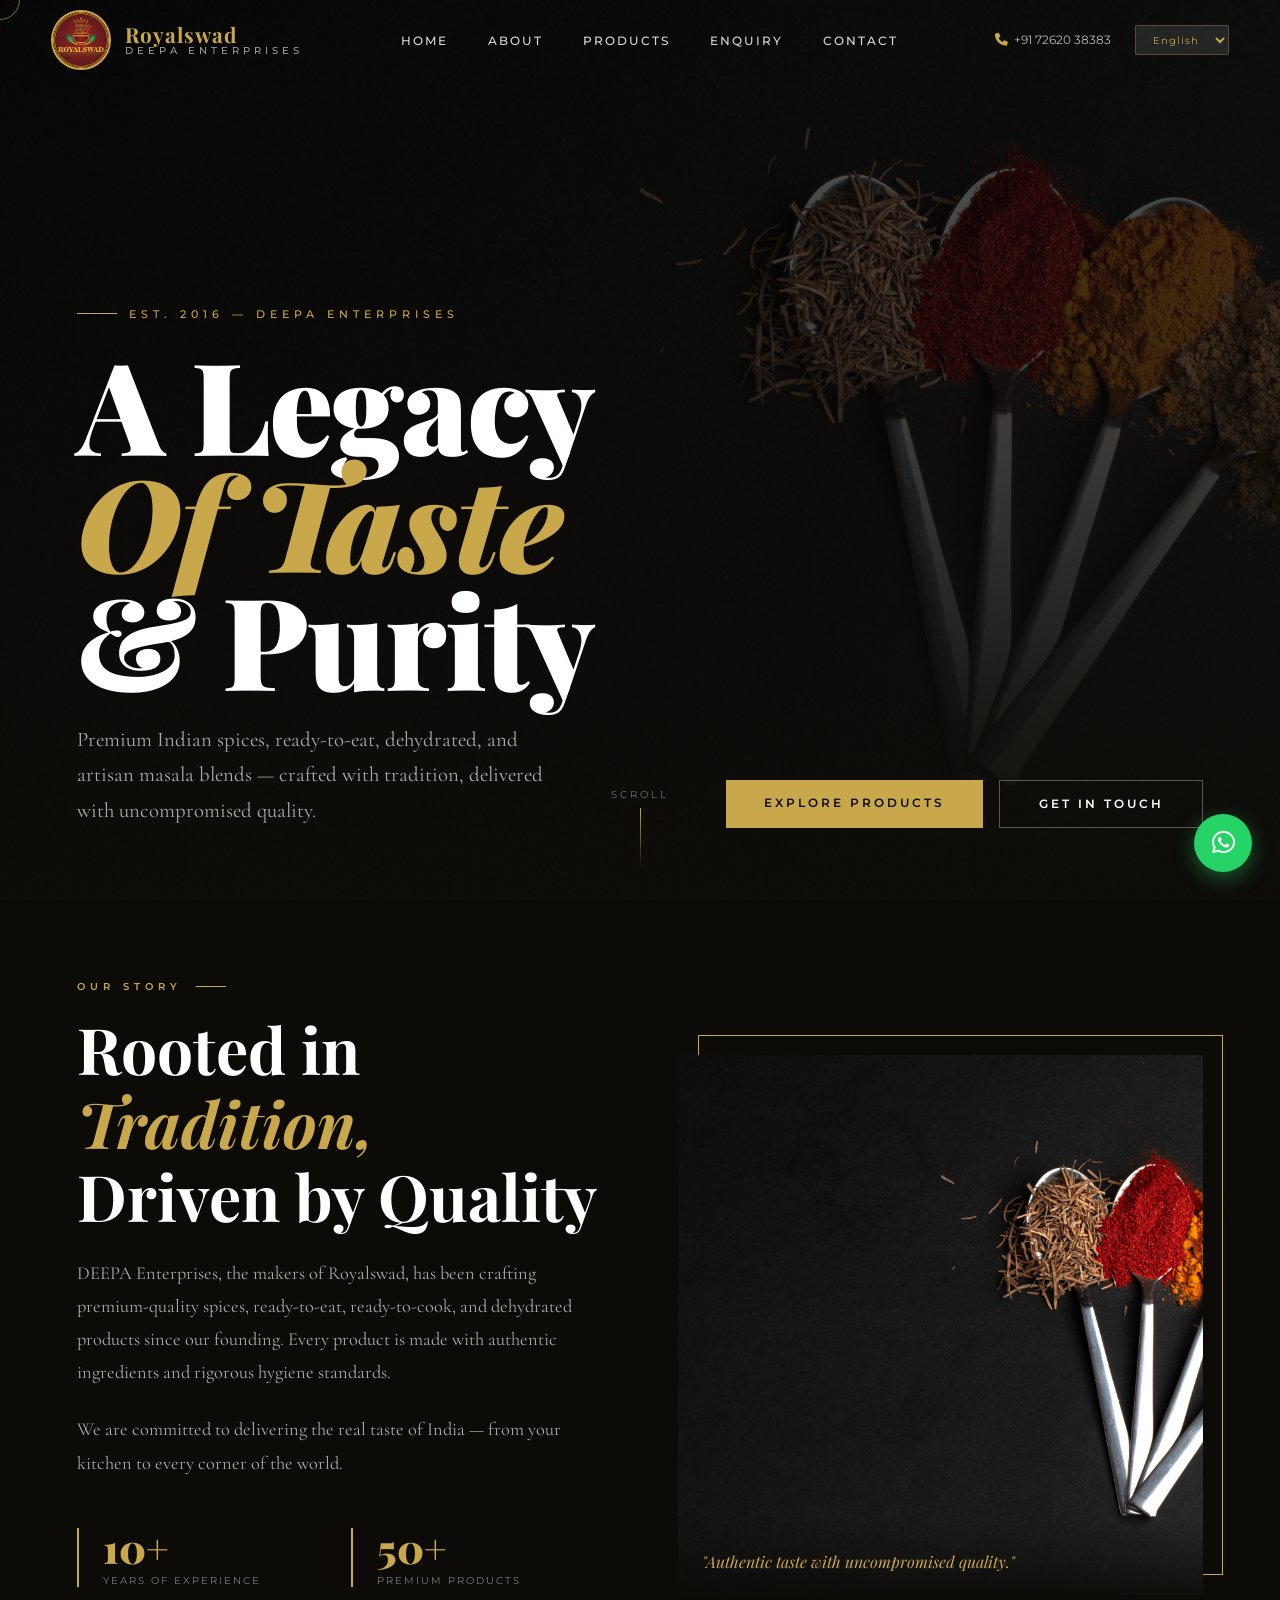
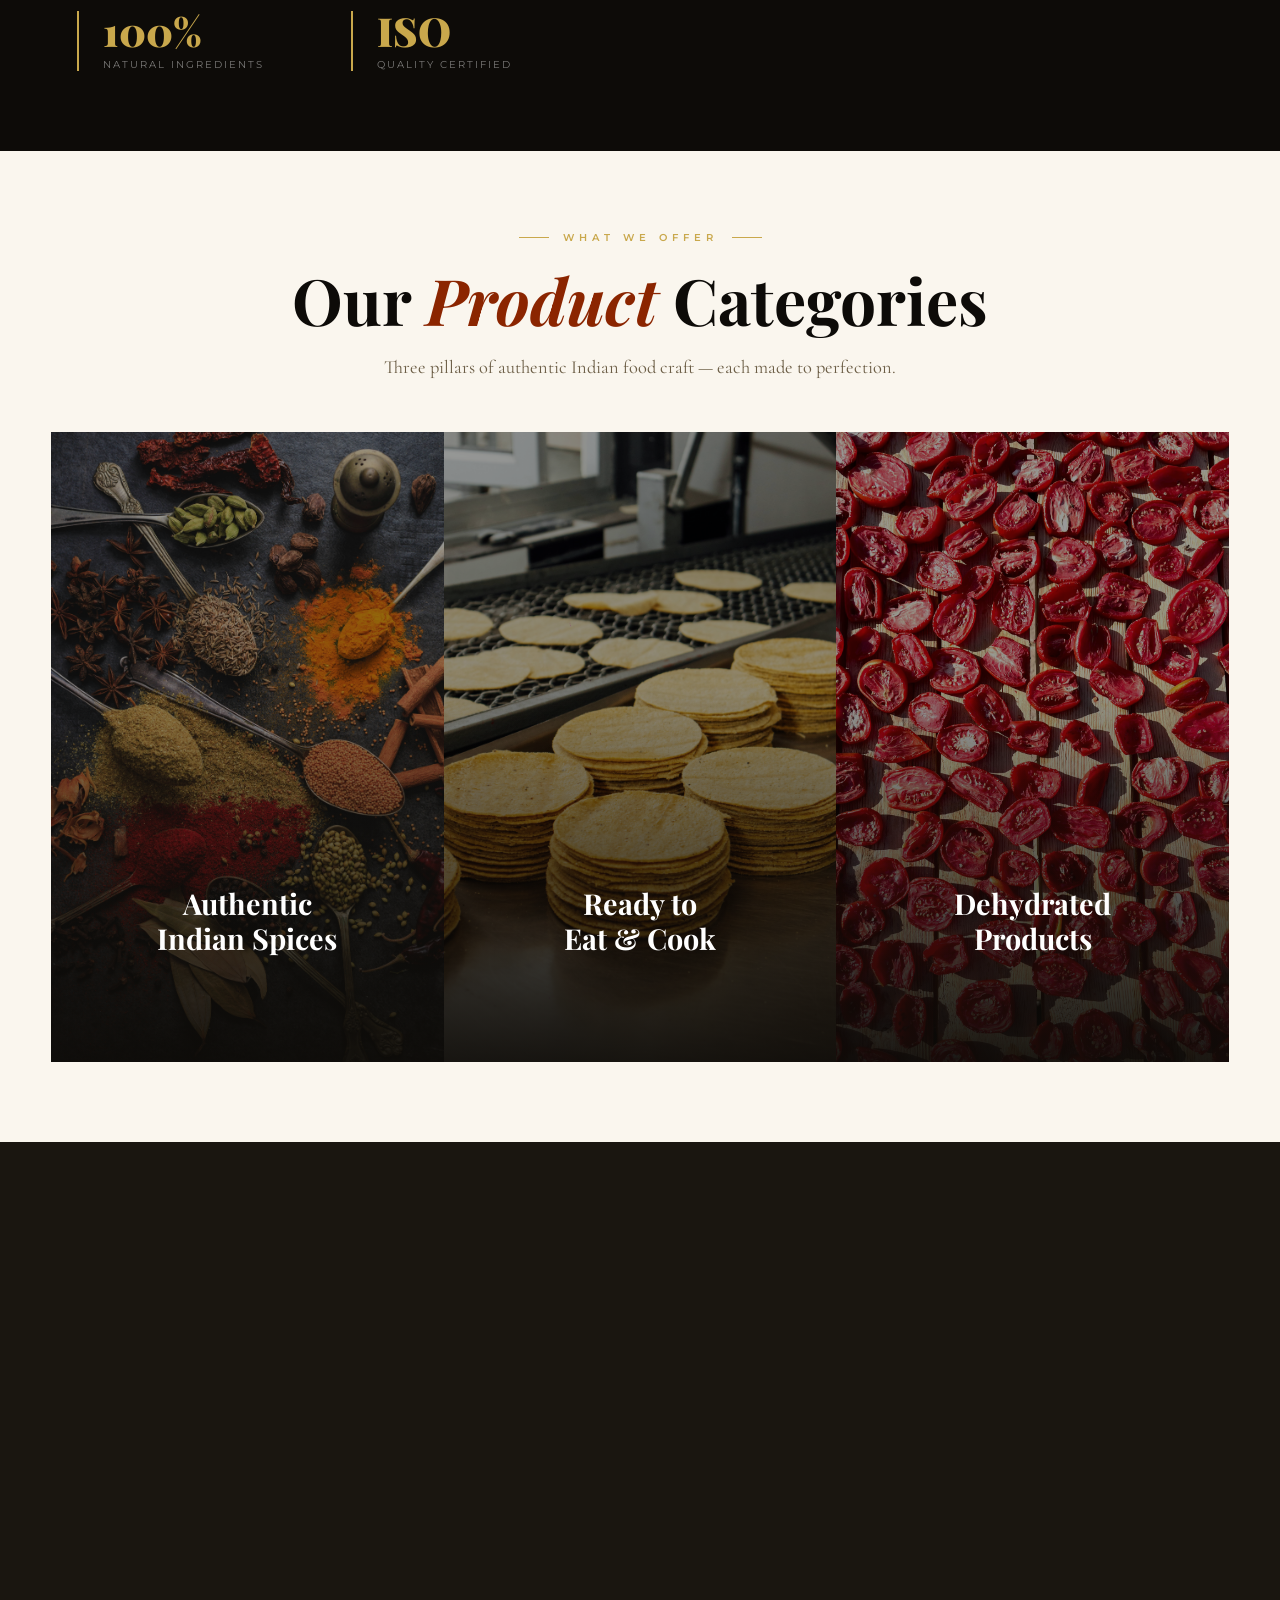
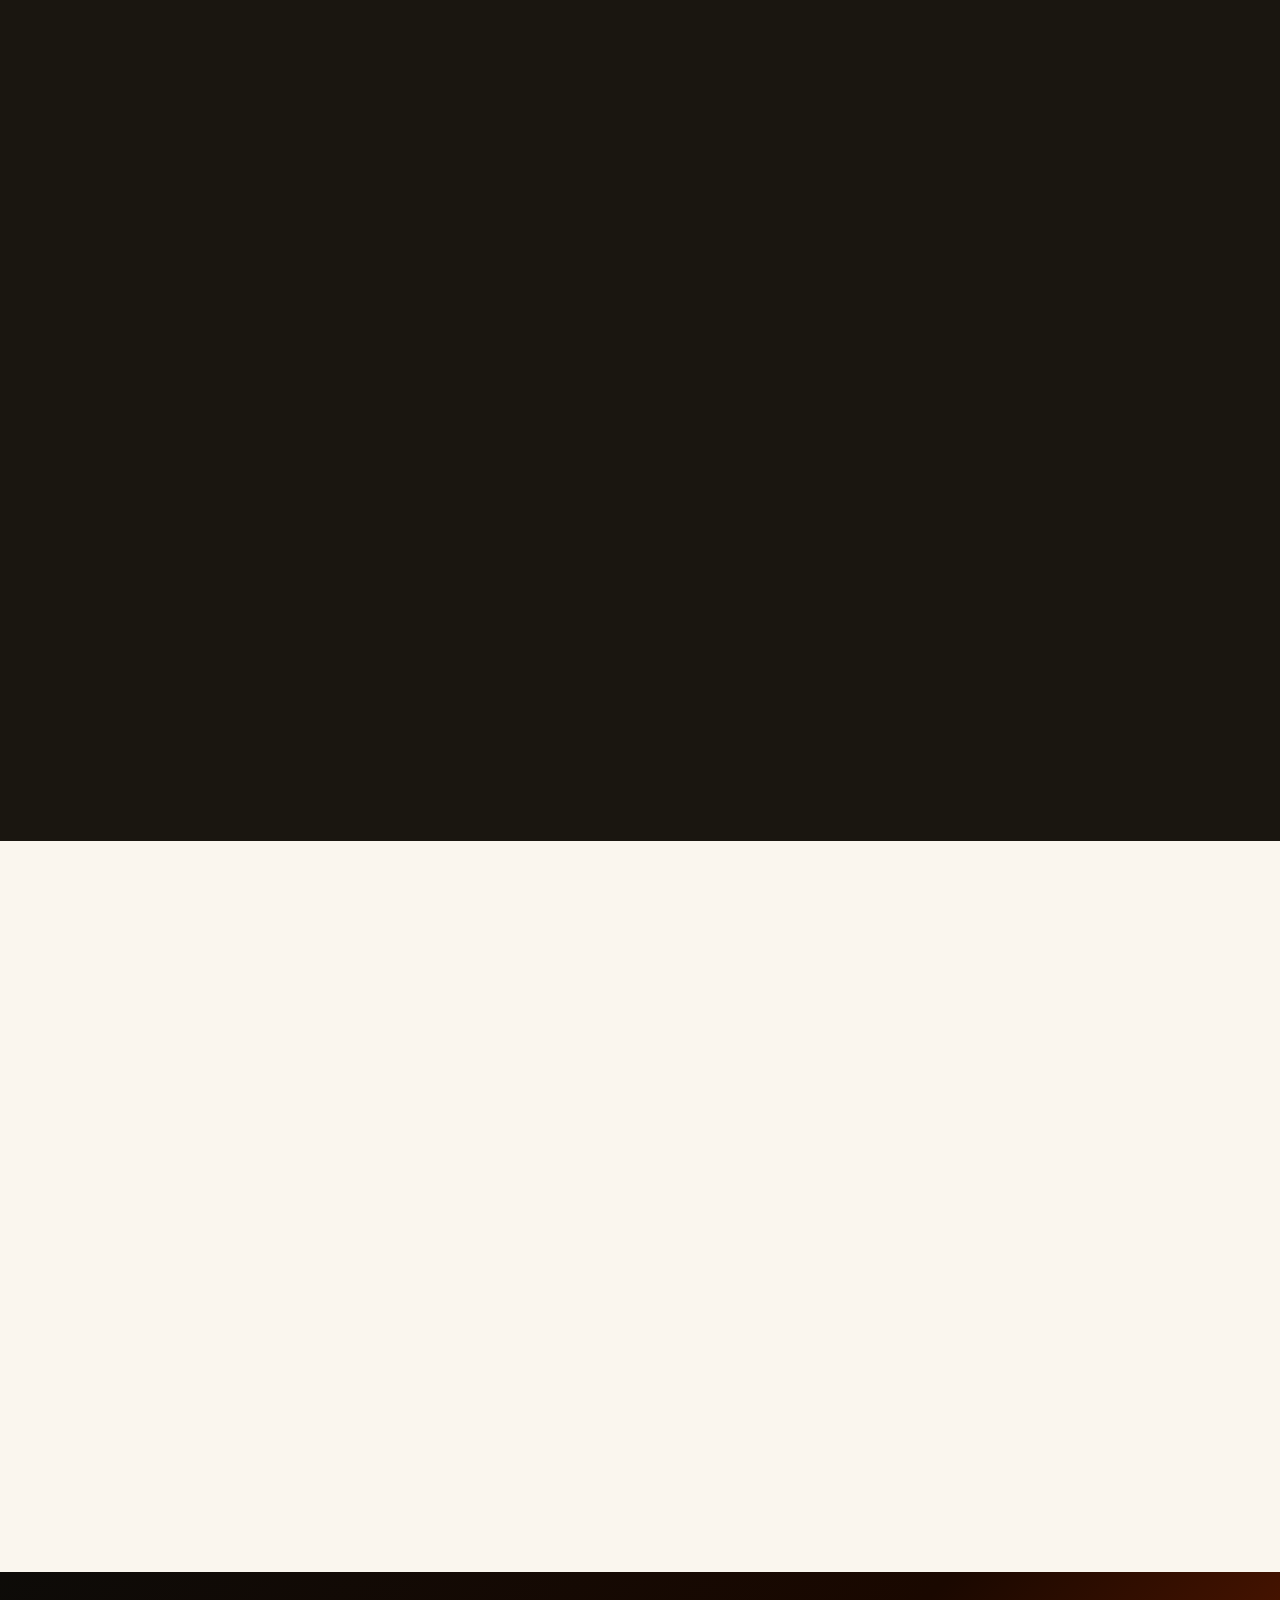
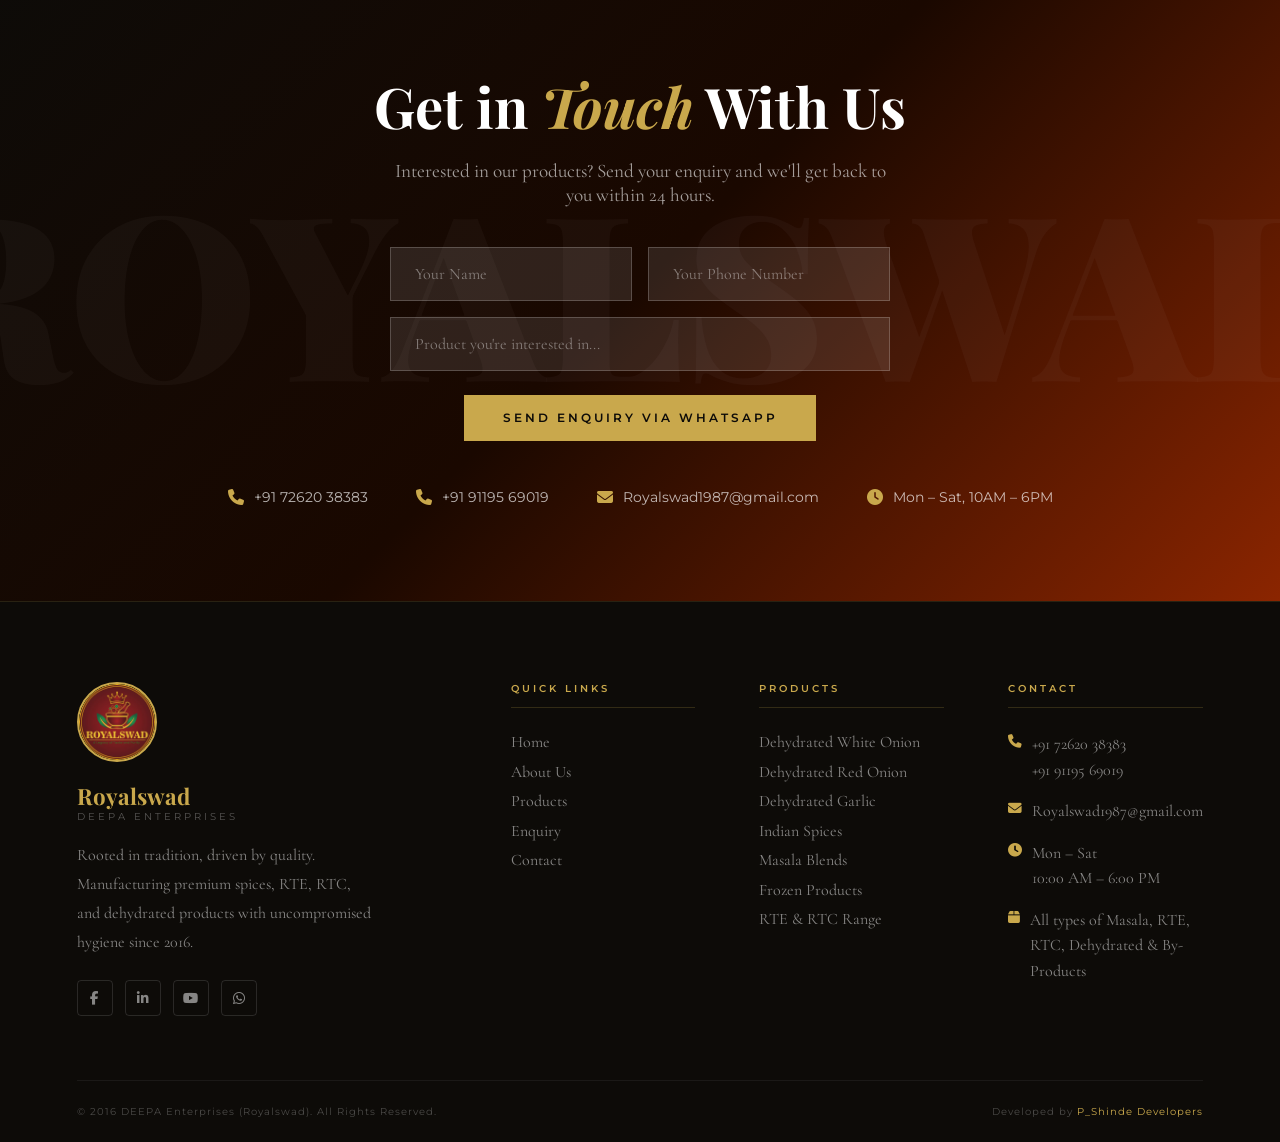
==== dummy/index.html @ 5b7e06cc "Add files via upload" ====
<!DOCTYPE html>
<html lang="en">
<head>
  <meta charset="UTF-8">
  <meta name="viewport" content="width=device-width, initial-scale=1.0">

  <!-- ↓ Change page title here -->
  <title>Royalswad – DEEPA Enterprises | Premium Indian Spices</title>

  <!-- Font Awesome Icons -->
  <link href="https://cdnjs.cloudflare.com/ajax/libs/font-awesome/6.5.1/css/all.min.css" rel="stylesheet">

  <!-- Google Fonts — change fonts here (update style.css font-family too) -->
  <link href="https://fonts.googleapis.com/css2?family=Playfair+Display:ital,wght@0,400;0,700;0,900;1,400;1,700&family=Cormorant+Garamond:wght@300;400;500;600&family=Montserrat:wght@300;400;500;600&display=swap" rel="stylesheet">

  <!-- Main Stylesheet -->
  <link rel="stylesheet" href="style.css">
</head>
<body >

  <!-- ===== CUSTOM CURSOR ===== -->
  <div class="cursor" id="cursor"></div>
  <div class="cursor-ring" id="cursorRing"></div>

  <!-- ===== WHATSAPP FLOATING BUTTON ===== -->
  <!-- Change href number to your WhatsApp number: wa.me/[country-code][number] -->
  <a href="https://wa.me/917262038383" class="whatsapp-float" target="_blank" aria-label="Chat on WhatsApp">
    <i class="fab fa-whatsapp"></i>
  </a>

  <!-- ===== NAVIGATION ===== -->
  <nav id="navbar">
    <div class="nav-logo">
      <!-- Change logo image src here -->
      <img src="images/logo.jpeg" alt="Royalswad Logo">
      <div class="nav-brand">
        <!-- Change brand name and tagline here -->
        <span>Royalswad</span>
        <span>DEEPA Enterprises</span>
      </div>
    </div>

    <ul class="nav-links">
      <li><a href="#hero">Home</a></li>
      <li><a href="#about">About</a></li>
      <li><a href="#categories">Products</a></li>
      <li><a href="#enquiry">Enquiry</a></li>
      <li><a href="#footer">Contact</a></li>
    </ul>

    <div class="nav-contact">
      <!-- Change phone number here -->
      <a href="tel:+917262038383">
        <i class="fa-solid fa-phone"></i>+91 72620 38383
      </a>
      <select class="lang-select">
        <option value="en">English</option>
        <option value="mr">मराठी</option>
        <option value="hi">हिन्दी</option>
      </select>
    </div>

    <button class="hamburger" id="hamburger" aria-label="Toggle menu">
      <span></span><span></span><span></span>
    </button>
  </nav>

  <!-- Mobile Slide-Down Menu -->
  <div class="mobile-menu" id="mobileMenu">
    <a href="#hero"       class="mob-link">Home</a>
    <a href="#about"      class="mob-link">About Us</a>
    <a href="#categories" class="mob-link">Products</a>
    <a href="#enquiry"    class="mob-link">Enquiry</a>
    <a href="#footer"     class="mob-link">Contact</a>
    <div class="mob-contact">
      <!-- Change contact details here -->
      <a href="tel:+917262038383">
        <i class="fa-solid fa-phone"></i>+91 72620 38383
      </a>
      <a href="tel:+919119569019">
        <i class="fa-solid fa-phone"></i>+91 91195 69019
      </a>
      <a href="mailto:Royalswad1987@gmail.com">
        <i class="fa-solid fa-envelope"></i>Royalswad1987@gmail.com
      </a>
    </div>
  </div>

  <!-- ===== HERO SECTION ===== -->
  <section id="hero">
    <div class="hero-bg"></div>
    <!-- Hero background image is set in style.css → .hero-bg { background: url(...) } -->
    <div class="hero-overlay"></div>
    <div class="hero-grain"></div>

    <div class="hero-content">
      <!-- Change tagline / established year here -->
      <div class="hero-tag">Est. 2016 — DEEPA Enterprises</div>

      <!-- Change hero headline here -->
      <h1 class="hero-heading">
        <span>A Legacy</span>
        <span><em>Of Taste</em></span>
        <span>&amp; Purity</span>
      </h1>

      <div class="hero-bottom">
        <!-- Change hero description here -->
        <p class="hero-desc">
          Premium Indian spices, ready-to-eat, dehydrated, and artisan masala blends —
          crafted with tradition, delivered with uncompromised quality.
        </p>
        <div class="hero-cta">
          <a href="#categories" class="btn btn-primary">Explore Products</a>
          <a href="#enquiry"    class="btn btn-outline">Get in Touch</a>
        </div>
      </div>
    </div>

    <div class="hero-scroll">
      <span>Scroll</span>
      <div class="scroll-line"></div>
    </div>
  </section>

  <!-- ===== ABOUT SECTION ===== -->
  <section id="about">
    <div class="about-text reveal">
      <div class="section-tag">Our Story</div>
      <!-- Change about title here -->
      <h2 class="section-title">Rooted in <em>Tradition,</em><br>Driven by Quality</h2>

      <!-- Change about paragraphs here -->
      <p>DEEPA Enterprises, the makers of Royalswad, has been crafting premium-quality spices,
         ready-to-eat, ready-to-cook, and dehydrated products since our founding. Every product
         is made with authentic ingredients and rigorous hygiene standards.</p>
      <p>We are committed to delivering the real taste of India — from your kitchen to every
         corner of the world.</p>

      <!-- Change stats here -->
      <div class="about-stats">
        <div class="stat">
          <div class="stat-num">10+</div>
          <div class="stat-label">Years of Experience</div>
        </div>
        <div class="stat">
          <div class="stat-num">50+</div>
          <div class="stat-label">Premium Products</div>
        </div>
        <div class="stat">
          <div class="stat-num">100%</div>
          <div class="stat-label">Natural Ingredients</div>
        </div>
        <div class="stat">
          <div class="stat-num">ISO</div>
          <div class="stat-label">Quality Certified</div>
        </div>
      </div>
    </div>

    <div class="about-image reveal">
      <!-- Change about image here -->
      <img src="images/image5.jpg" alt="Royalswad products">
      <!-- Change quote caption here -->
      <div class="about-image-tag">"Authentic taste with uncompromised quality."</div>
    </div>
  </section>

  <!-- ===== CATEGORIES SECTION ===== -->
  <section id="categories">
    <div class="section-header reveal">
      <div class="section-tag">What We Offer</div>
      <h2 class="section-title">Our <em>Product</em> Categories</h2>
      <p class="section-sub">Three pillars of authentic Indian food craft — each made to perfection.</p>
    </div>

    <div class="categories-grid">

      <!-- Category 1 — change image, title, description -->
      <div class="category-card reveal">
        <div class="category-number">01</div>
        <img src="images/image1.jpg" alt="Indian Spices">
        <div class="category-overlay">
          <div class="category-label">Authentic<br>Indian Spices</div>
          <p class="category-desc">Rich, vibrant flavors of traditional Indian spices — from earthy cumin
            and sweet cardamom to fiery chilli, coriander, turmeric, and whole masala blends.</p>
          <a href="#enquiry" class="category-btn">Enquire Now →</a>
        </div>
      </div>

      <!-- Category 2 -->
      <div class="category-card reveal">
        <div class="category-number">02</div>
        <img src="images/image2.jpg" alt="Ready to Eat & Cook">
        <div class="category-overlay">
          <div class="category-label">Ready to<br>Eat &amp; Cook</div>
          <p class="category-desc">Delicious ready-to-eat snacks and easy ready-to-cook ingredients.
            Gourmet flavors without the hours in the kitchen.</p>
          <a href="#enquiry" class="category-btn">Enquire Now →</a>
        </div>
      </div>

      <!-- Category 3 -->
      <div class="category-card reveal">
        <div class="category-number">03</div>
        <img src="images/image3.jpg" alt="Dehydrated Products">
        <div class="category-overlay">
          <div class="category-label">Dehydrated<br>Products</div>
          <p class="category-desc">Enjoy ultimate convenience without losing any flavor. Available as whole,
            flakes, powders, minced or chopped — in all sizes to fit your recipe.</p>
          <a href="#enquiry" class="category-btn">Enquire Now →</a>
        </div>
      </div>

    </div>
  </section>

  <!-- ===== FEATURED PRODUCTS ===== -->
  <section id="products">
    <div class="section-header reveal">
      <div class="section-tag" style="color:var(--gold)">Featured Products</div>
      <h2 class="section-title">Our <em>Finest</em> Selections</h2>
      <p class="section-sub">Handpicked ingredients crafted for maximum freshness and authentic flavor.</p>
    </div>

    <div class="products-grid">

      <!-- Product cards — change image, tag, name, description for each -->

      <div class="product-card reveal">
        <div class="product-card-img"><img src="images/img6.jpeg" alt="Dehydrated Garlic"></div>
        <div class="product-card-arrow"><i class="fa-solid fa-arrow-right"></i></div>
        <div class="product-card-body">
          <div class="product-card-tag">Dehydrated</div>
          <div class="product-card-name">Dehydrated Garlic</div>
          <p class="product-card-desc">Savory garlic flavor in seconds. Pre-peeled, ready to crush, mince, or toss into sauces.</p>
        </div>
      </div>

      <div class="product-card reveal">
        <div class="product-card-img"><img src="images/img9.jpeg" alt="White Onion Shreds"></div>
        <div class="product-card-arrow"><i class="fa-solid fa-arrow-right"></i></div>
        <div class="product-card-body">
          <div class="product-card-tag">Dehydrated</div>
          <div class="product-card-name">White Onion Shreds</div>
          <p class="product-card-desc">No tears, no hassle. Add sweet, classic onion flavor instantly to soups, curries, and more.</p>
        </div>
      </div>

      <div class="product-card reveal">
        <div class="product-card-img"><img src="images/img8.jpeg" alt="Forest Mushroom Mix"></div>
        <div class="product-card-arrow"><i class="fa-solid fa-arrow-right"></i></div>
        <div class="product-card-body">
          <div class="product-card-tag">Ready to Cook</div>
          <div class="product-card-name">Forest Mushroom Mix</div>
          <p class="product-card-desc">Bring gourmet, earthy flavors to your kitchen. Rehydrate quickly for hearty soups and risottos.</p>
        </div>
      </div>

      <div class="product-card reveal">
        <div class="product-card-img"><img src="images/img7.jpeg" alt="Banana Chips"></div>
        <div class="product-card-arrow"><i class="fa-solid fa-arrow-right"></i></div>
        <div class="product-card-body">
          <div class="product-card-tag">Ready to Eat</div>
          <div class="product-card-name">Banana Chips</div>
          <p class="product-card-desc">Golden, crispy, and perfectly spiced. A snack ready anytime — great for lunchboxes or movie nights.</p>
        </div>
      </div>

      <div class="product-card reveal">
        <div class="product-card-img"><img src="images/img10.png" alt="Premium Whole Spices"></div>
        <div class="product-card-arrow"><i class="fa-solid fa-arrow-right"></i></div>
        <div class="product-card-body">
          <div class="product-card-tag">Spices</div>
          <div class="product-card-name">Premium Whole Spices</div>
          <p class="product-card-desc">Handpicked and carefully sourced for maximum freshness and aroma. Bold, authentic flavors in purest form.</p>
        </div>
      </div>

      <div class="product-card reveal">
        <div class="product-card-img"><img src="images/img11.png" alt="Signature Masala Blend"></div>
        <div class="product-card-arrow"><i class="fa-solid fa-arrow-right"></i></div>
        <div class="product-card-body">
          <div class="product-card-tag">Masala</div>
          <div class="product-card-name">Signature Masala Blend</div>
          <p class="product-card-desc">Perfectly balanced hand-selected spices crafted for rich, unforgettable taste. Warmth in every meal.</p>
        </div>
      </div>

    </div>
  </section>

  <!-- ===== WHY CHOOSE US ===== -->
  <section id="why">
    <div class="section-header reveal">
      <div class="section-tag">Why Choose Us</div>
      <h2 class="section-title">Quality You Can <em>Trust</em></h2>
    </div>

    <div class="why-grid">

      <!-- Change icon (Font Awesome class), title, and description for each card -->

      <div class="why-card reveal">
        <div class="why-icon"><i class="fa-solid fa-leaf"></i></div>
        <div class="why-title">100% Natural</div>
        <p class="why-desc">No artificial colors, preservatives, or additives. Pure ingredients, pure taste.</p>
      </div>

      <div class="why-card reveal">
        <div class="why-icon"><i class="fa-solid fa-shield-halved"></i></div>
        <div class="why-title">Hygiene Certified</div>
        <p class="why-desc">Manufactured under strict hygiene and quality control standards.</p>
      </div>

      <div class="why-card reveal">
        <div class="why-icon"><i class="fa-solid fa-award"></i></div>
        <div class="why-title">10+ Years Legacy</div>
        <p class="why-desc">Decades of experience crafting authentic Indian flavors trusted by families.</p>
      </div>

      <div class="why-card reveal">
        <div class="why-icon"><i class="fa-solid fa-truck-fast"></i></div>
        <div class="why-title">Bulk Supply</div>
        <p class="why-desc">Reliable bulk orders for retailers, restaurants, and export clients worldwide.</p>
      </div>

    </div>
  </section>

  <!-- ===== ENQUIRY SECTION ===== -->
  <section id="enquiry">
    <!-- Change heading here -->
    <h2 class="enquiry-title">Get in <em>Touch</em> With Us</h2>
    <p class="enquiry-sub">Interested in our products? Send your enquiry and we'll get back to you within 24 hours.</p>

    <div class="enquiry-form">
      <input type="text" placeholder="Your Name"         id="eq-name">
      <input type="tel"  placeholder="Your Phone Number" id="eq-phone">
    </div>
    <div class="enquiry-product-wrap">
      <input class="enquiry-product-input" type="text"
             placeholder="Product you're interested in..."
             id="eq-product">
    </div>
    <div class="enquiry-send-wrap">
      <button class="btn btn-primary" id="sendEnquiry">Send Enquiry via WhatsApp</button>
    </div>

    <!-- Change contact details here -->
    <div class="enquiry-contact">
      <div class="enquiry-contact-item">
        <i class="fa-solid fa-phone"></i>
        <a href="tel:+917262038383">+91 72620 38383</a>
      </div>
      <div class="enquiry-contact-item">
        <i class="fa-solid fa-phone"></i>
        <a href="tel:+919119569019">+91 91195 69019</a>
      </div>
      <div class="enquiry-contact-item">
        <i class="fa-solid fa-envelope"></i>
        <a href="mailto:Royalswad1987@gmail.com">Royalswad1987@gmail.com</a>
      </div>
      <div class="enquiry-contact-item">
        <i class="fa-solid fa-clock"></i>
        <span>Mon – Sat, 10AM – 6PM</span>
      </div>
    </div>
  </section>

  <!-- ===== FOOTER ===== -->
  <footer id="footer">
    <div class="footer-grid">

      <!-- Brand column -->
      <div class="footer-brand">
        <img src="images/logo.jpeg" alt="Royalswad">
        <!-- Change brand name/tagline below -->
        <div class="footer-brand-name">Royalswad</div>
        <div class="footer-brand-sub">DEEPA Enterprises</div>
        <p>Rooted in tradition, driven by quality. Manufacturing premium spices, RTE, RTC,
           and dehydrated products with uncompromised hygiene since 2016.</p>
        <!-- Change social links here (replace # with actual URLs) -->
        <div class="footer-social">
          <a href="#" aria-label="Facebook"><i class="fab fa-facebook-f"></i></a>
          <a href="#" aria-label="LinkedIn"><i class="fab fa-linkedin-in"></i></a>
          <a href="#" aria-label="YouTube"><i class="fab fa-youtube"></i></a>
          <a href="https://wa.me/917262038383" aria-label="WhatsApp"><i class="fab fa-whatsapp"></i></a>
        </div>
      </div>

      <!-- Quick Links -->
      <div>
        <div class="footer-col-title">Quick Links</div>
        <ul class="footer-links">
          <li><a href="#hero">Home</a></li>
          <li><a href="#about">About Us</a></li>
          <li><a href="#categories">Products</a></li>
          <li><a href="#enquiry">Enquiry</a></li>
          <li><a href="#footer">Contact</a></li>
        </ul>
      </div>

      <!-- Products list — add or remove items as needed -->
      <div>
        <div class="footer-col-title">Products</div>
        <ul class="footer-links">
          <li><a href="#">Dehydrated White Onion</a></li>
          <li><a href="#">Dehydrated Red Onion</a></li>
          <li><a href="#">Dehydrated Garlic</a></li>
          <li><a href="#">Indian Spices</a></li>
          <li><a href="#">Masala Blends</a></li>
          <li><a href="#">Frozen Products</a></li>
          <li><a href="#">RTE &amp; RTC Range</a></li>
        </ul>
      </div>

      <!-- Contact Details — change below -->
      <div>
        <div class="footer-col-title">Contact</div>
        <div class="footer-contact-item">
          <i class="fa-solid fa-phone"></i>
          <span>
            <a href="tel:+917262038383">+91 72620 38383</a><br>
            <a href="tel:+919119569019">+91 91195 69019</a>
          </span>
        </div>
        <div class="footer-contact-item">
          <i class="fa-solid fa-envelope"></i>
          <span><a href="mailto:Royalswad1987@gmail.com">Royalswad1987@gmail.com</a></span>
        </div>
        <div class="footer-contact-item">
          <i class="fa-solid fa-clock"></i>
          <span>Mon – Sat<br>10:00 AM – 6:00 PM</span>
        </div>
        <div class="footer-contact-item">
          <i class="fa-solid fa-box"></i>
          <span>All types of Masala, RTE, RTC, Dehydrated &amp; By-Products</span>
        </div>
      </div>

    </div>

    <!-- Change copyright year / name / designer credit below -->
    <div class="footer-bottom">
      <span>© 2016 DEEPA Enterprises (Royalswad). All Rights Reserved.</span>
      <span>Developed by <a href="#">P_Shinde Developers</a></span>
    </div>
  </footer>

  <!-- Main JavaScript -->
  <script src="app.js"></script>
</body>
</html>
---- dummy/style.css ----
/* ============================================================
   ROYALSWAD — DEEPA Enterprises | style.css
   ============================================================
   CUSTOMISATION GUIDE:
   - Change brand colors in :root (top of file)
   - Change fonts: search "font-family" and update Google Fonts link in index.html too
   - Change section backgrounds: search the section ID e.g. #about, #products
   ============================================================ */

/* ===== THEME VARIABLES — edit these to rebrand ===== */
:root {
  --gold:        #C9A84C;   /* Primary accent — buttons, highlights */
  --gold-light:  #E8C97A;   /* Hover state of gold */
  --gold-dark:   #8B6914;   /* Deep gold for gradients */
  --dark:        #0D0B08;   /* Main dark background */
  --dark2:       #1A1610;   /* Products section background */
  --cream:       #F5EFE0;   /* Light cream */
  --cream2:      #FAF6EE;   /* Page background */
  --spice:       #8B2500;   /* Deep red/spice accent */
  --spice-light: #C43800;   /* Lighter red accent */
  --text:        #2C2416;   /* Main body text */
  --text-light:  #6B5D45;   /* Muted body text */
  --white:       #FFFFFF;
  --nav-h:       80px;      /* Navbar height */
}

/* ===== RESET & BASE ===== */
*, *::before, *::after { margin: 0; padding: 0; box-sizing: border-box; }

html { scroll-behavior: smooth; }

body {
  font-family: 'Cormorant Garamond', serif;
  background-color: var(--cream2);
  color: var(--text);
  overflow-x: hidden;
  cursor: none; /* Custom cursor — remove this line if you want default cursor */
}

a { text-decoration: none; color: inherit; }
img { max-width: 100%; display: block; }

/* ===== SCROLLBAR ===== */
::-webkit-scrollbar { width: 6px; }
::-webkit-scrollbar-track { background: var(--dark); }
::-webkit-scrollbar-thumb { background: var(--gold-dark); border-radius: 3px; }

/* ===== CUSTOM CURSOR (desktop only) ===== */
.cursor {
  width: 12px; height: 12px;
  background: var(--gold);
  border-radius: 50%;
  position: fixed;
  pointer-events: none;
  z-index: 9999;
  transform: translate(-50%, -50%);
  transition: transform 0.1s, width 0.3s, height 0.3s, background 0.3s;
  mix-blend-mode: multiply;
}
.cursor-ring {
  width: 40px; height: 40px;
  border: 1.5px solid var(--gold);
  border-radius: 50%;
  position: fixed;
  pointer-events: none;
  z-index: 9998;
  transform: translate(-50%, -50%);
  transition: all 0.15s ease;
  opacity: 0.6;
}
.cursor.hover   { width: 40px; height: 40px; background: var(--gold-light); mix-blend-mode: normal; opacity: 0.5; }
.cursor-ring.hover { width: 70px; height: 70px; opacity: 0.3; }
@media (max-width: 768px) {
  .cursor, .cursor-ring { display: none; }
  body { cursor: auto; }
}

/* ===== WHATSAPP FLOATING BUTTON ===== */
.whatsapp-float {
  position: fixed; bottom: 28px; right: 28px;
  background: #25D366; color: #fff;
  width: 58px; height: 58px;
  border-radius: 50%;
  display: flex; align-items: center; justify-content: center;
  font-size: 26px;
  box-shadow: 0 6px 20px rgba(37,211,102,0.4);
  z-index: 1000;
  transition: transform 0.3s, box-shadow 0.3s;
  animation: pulse-wa 2.5s infinite;
}
.whatsapp-float:hover { transform: scale(1.12); box-shadow: 0 10px 30px rgba(37,211,102,0.5); }
@keyframes pulse-wa {
  0%, 100% { box-shadow: 0 6px 20px rgba(37,211,102,0.4); }
  50%       { box-shadow: 0 6px 30px rgba(37,211,102,0.7); }
}

/* ===== NAVIGATION ===== */
nav {
  position: fixed; top: 0; left: 0; right: 0;
  height: var(--nav-h);
  display: flex; align-items: center; justify-content: space-between;
  padding: 0 4vw;
  z-index: 900;
  transition: background 0.4s, box-shadow 0.4s;
  background: transparent;
}
nav.scrolled {
  background: rgba(13,11,8,0.95);
  backdrop-filter: blur(12px);
  box-shadow: 0 2px 20px rgba(0,0,0,0.3);
}
.nav-logo { display: flex; align-items: center; gap: 14px; }
.nav-logo img {
  width: 60px; height: 60px;
  border-radius: 50%;
  border: 2px solid var(--gold);
  object-fit: cover;
  transition: transform 0.3s;
}
.nav-logo img:hover { transform: rotate(5deg) scale(1.05); }
.nav-brand { display: flex; flex-direction: column; }
.nav-brand span:first-child {
  font-family: 'Playfair Display', serif;
  font-size: 1.3rem; font-weight: 700;
  color: var(--gold); letter-spacing: 1px; line-height: 1;
}
.nav-brand span:last-child {
  font-family: 'Montserrat', sans-serif;
  font-size: 0.6rem; font-weight: 500;
  color: rgba(255,255,255,0.6);
  letter-spacing: 4px; text-transform: uppercase;
}
.nav-links {
  display: flex; align-items: center; gap: 2.5rem;
  list-style: none;
}
.nav-links a {
  font-family: 'Montserrat', sans-serif;
  font-size: 0.75rem; font-weight: 500;
  color: rgba(255,255,255,0.85);
  letter-spacing: 2px; text-transform: uppercase;
  position: relative; transition: color 0.3s;
}
.nav-links a::after {
  content: '';
  position: absolute; bottom: -4px; left: 0;
  width: 0; height: 1px;
  background: var(--gold); transition: width 0.3s;
}
.nav-links a:hover { color: var(--gold); }
.nav-links a:hover::after { width: 100%; }
.nav-contact { display: flex; align-items: center; gap: 1.5rem; }
.nav-contact a {
  font-family: 'Montserrat', sans-serif;
  font-size: 0.72rem; color: rgba(255,255,255,0.7);
  display: flex; align-items: center; gap: 6px; transition: color 0.3s;
}
.nav-contact a i { color: var(--gold); font-size: 0.8rem; }
.nav-contact a:hover { color: var(--gold); }
.lang-select {
  font-family: 'Montserrat', sans-serif;
  font-size: 0.65rem;
  background: rgba(255,255,255,0.1);
  border: 1px solid rgba(201,168,76,0.3);
  color: var(--gold);
  padding: 0.4rem 0.8rem;
  border-radius: 2px; cursor: pointer; letter-spacing: 1px; outline: none;
}
.lang-select option { background: var(--dark); color: var(--white); }

/* Hamburger */
.hamburger {
  display: none; flex-direction: column; gap: 5px;
  background: none; border: none; cursor: pointer; padding: 5px;
}
.hamburger span {
  display: block; width: 25px; height: 2px;
  background: var(--gold); border-radius: 2px; transition: all 0.3s;
}
.hamburger.open span:nth-child(1) { transform: translateY(7px) rotate(45deg); }
.hamburger.open span:nth-child(2) { opacity: 0; }
.hamburger.open span:nth-child(3) { transform: translateY(-7px) rotate(-45deg); }

/* Mobile Menu */
.mobile-menu {
  display: none; position: fixed; top: var(--nav-h); left: 0; right: 0;
  background: rgba(13,11,8,0.98);
  backdrop-filter: blur(20px);
  padding: 2rem; z-index: 899;
  flex-direction: column; gap: 1.5rem;
  border-top: 1px solid rgba(201,168,76,0.2);
  transform: translateY(-20px); opacity: 0; transition: all 0.3s;
}
.mobile-menu.open { display: flex; transform: translateY(0); opacity: 1; }
.mobile-menu a {
  font-family: 'Montserrat', sans-serif;
  font-size: 1rem; color: #fff; letter-spacing: 2px; text-transform: uppercase;
  padding: 0.75rem 0; border-bottom: 1px solid rgba(255,255,255,0.08);
}
.mobile-menu .mob-contact { display: flex; flex-direction: column; gap: 0.75rem; padding-top: 1rem; }
.mobile-menu .mob-contact a { font-size: 0.85rem; display: flex; align-items: center; gap: 8px; border-bottom: none; }
.mobile-menu .mob-contact a i { color: var(--gold); }

/* ===== HERO ===== */
#hero {
  min-height: 100vh;
  background: var(--dark);
  position: relative;
  display: flex; flex-direction: column;
  justify-content: flex-end;
  overflow: hidden;
}
.hero-bg {
  position: absolute; inset: 0;
  background: url('images/image5.jpg') center/cover no-repeat;
  filter: brightness(0.35) saturate(0.8);
  transform: scale(1.05);
  animation: hero-ken 12s ease-in-out infinite alternate;
}
/* Change the hero image above ↑ */
@keyframes hero-ken {
  from { transform: scale(1.05) translateX(0); }
  to   { transform: scale(1.1)  translateX(-2%); }
}
.hero-overlay {
  position: absolute; inset: 0;
  background: linear-gradient(
    to bottom,
    rgba(13,11,8,0.1) 0%,
    rgba(13,11,8,0.3) 40%,
    rgba(13,11,8,0.85) 80%,
    var(--dark) 100%
  );
}
.hero-grain {
  position: absolute; inset: 0;
  background-image: url("data:image/svg+xml,%3Csvg viewBox='0 0 256 256' xmlns='http://www.w3.org/2000/svg'%3E%3Cfilter id='n'%3E%3CfeTurbulence type='fractalNoise' baseFrequency='0.9' numOctaves='4' stitchTiles='stitch'/%3E%3C/filter%3E%3Crect width='100%25' height='100%25' filter='url(%23n)' opacity='0.04'/%3E%3C/svg%3E");
  opacity: 0.4; pointer-events: none;
}
.hero-content {
  position: relative; z-index: 2;
  padding: 0 6vw 8vh;
  display: flex; flex-direction: column; gap: 1.5rem;
}
.hero-tag {
  font-family: 'Montserrat', sans-serif;
  font-size: 0.7rem; font-weight: 500;
  color: var(--gold); letter-spacing: 5px; text-transform: uppercase;
  display: flex; align-items: center; gap: 12px;
  opacity: 0; animation: fadeUp 0.8s 0.3s forwards;
}
.hero-tag::before { content: ''; display: block; width: 40px; height: 1px; background: var(--gold); }
.hero-heading {
  font-family: 'Playfair Display', serif;
  font-size: clamp(3.5rem, 10vw, 10rem);
  font-weight: 900; line-height: 0.92;
  color: var(--white); letter-spacing: -2px;
}
.hero-heading em { font-style: italic; color: var(--gold); display: block; }
.hero-heading span { display: block; opacity: 0; animation: fadeUp 0.9s forwards; }
.hero-heading span:nth-child(1) { animation-delay: 0.5s; }
.hero-heading span:nth-child(2) { animation-delay: 0.7s; }
.hero-heading span:nth-child(3) { animation-delay: 0.9s; }
.hero-bottom {
  display: flex; align-items: flex-end; justify-content: space-between;
  flex-wrap: wrap; gap: 2rem;
}
.hero-desc {
  font-family: 'Cormorant Garamond', serif;
  font-size: clamp(1rem, 2vw, 1.3rem);
  color: rgba(255,255,255,0.65);
  max-width: 480px; line-height: 1.7;
  opacity: 0; animation: fadeUp 0.9s 1.1s forwards;
}
.hero-cta {
  display: flex; gap: 1rem; flex-wrap: wrap;
  opacity: 0; animation: fadeUp 0.9s 1.3s forwards;
}
.hero-scroll {
  position: absolute; bottom: 2rem; left: 50%;
  transform: translateX(-50%);
  display: flex; flex-direction: column; align-items: center; gap: 8px;
  z-index: 2; opacity: 0; animation: fadeIn 1s 2s forwards;
}
.hero-scroll span {
  font-family: 'Montserrat', sans-serif;
  font-size: 0.6rem; color: rgba(255,255,255,0.4);
  letter-spacing: 3px; text-transform: uppercase;
}
.scroll-line {
  width: 1px; height: 60px;
  background: linear-gradient(to bottom, var(--gold), transparent);
  animation: scroll-pulse 2s infinite;
}
@keyframes scroll-pulse { 0%,100% { opacity: 0.3; } 50% { opacity: 1; } }

/* ===== BUTTONS ===== */
.btn {
  font-family: 'Montserrat', sans-serif;
  font-size: 0.72rem; font-weight: 600;
  letter-spacing: 3px; text-transform: uppercase;
  padding: 1rem 2.4rem;
  cursor: pointer; transition: all 0.3s;
  border: none; display: inline-block;
}
.btn-primary { background: var(--gold); color: var(--dark); }
.btn-primary:hover { background: var(--gold-light); transform: translateY(-2px); box-shadow: 0 8px 25px rgba(201,168,76,0.4); }
.btn-outline { background: transparent; color: var(--white); border: 1px solid rgba(255,255,255,0.3); }
.btn-outline:hover { border-color: var(--gold); color: var(--gold); }

/* ===== KEYFRAMES ===== */
@keyframes fadeUp {
  from { opacity: 0; transform: translateY(30px); }
  to   { opacity: 1; transform: translateY(0); }
}
@keyframes fadeIn { from { opacity: 0; } to { opacity: 1; } }

/* ===== SCROLL REVEAL ===== */
.reveal {
  opacity: 0; transform: translateY(40px);
  transition: opacity 0.8s ease, transform 0.8s ease;
}
.reveal.visible { opacity: 1; transform: translateY(0); }

/* ===== SECTION HEADERS ===== */
.section-header { text-align: center; padding: 5rem 4vw 3rem; }
.section-tag {
  font-family: 'Montserrat', sans-serif;
  font-size: 0.65rem; font-weight: 600;
  color: var(--gold); letter-spacing: 5px; text-transform: uppercase;
  display: flex; align-items: center; justify-content: center; gap: 14px;
  margin-bottom: 1.2rem;
}
.section-tag::before, .section-tag::after {
  content: ''; display: block; width: 30px; height: 1px; background: var(--gold);
}
.section-title {
  font-family: 'Playfair Display', serif;
  font-size: clamp(2.2rem, 5vw, 4rem);
  font-weight: 700; line-height: 1.15; color: var(--dark);
}
.section-title em { font-style: italic; color: var(--spice); }
.section-sub {
  font-family: 'Cormorant Garamond', serif;
  font-size: 1.15rem; color: var(--text-light);
  margin-top: 1rem; max-width: 560px; margin-inline: auto; line-height: 1.7;
}

/* ===== ABOUT SECTION ===== */
#about {
  background: var(--dark);
  padding: 5rem 6vw;
  display: grid; grid-template-columns: 1fr 1fr;
  gap: 6vw; align-items: center;
}
.about-text .section-tag { justify-content: flex-start; }
.about-text .section-tag::before { display: none; }
.about-text .section-title { text-align: left; color: var(--white); }
.about-text .section-title em { color: var(--gold); }
.about-text p {
  font-family: 'Cormorant Garamond', serif;
  font-size: 1.15rem; color: rgba(255,255,255,0.65);
  line-height: 1.8; margin-top: 1.5rem;
}
.about-stats { display: grid; grid-template-columns: 1fr 1fr; gap: 1.5rem; margin-top: 3rem; }
.stat { border-left: 2px solid var(--gold); padding-left: 1.5rem; }
.stat-num {
  font-family: 'Playfair Display', serif;
  font-size: 2.5rem; font-weight: 900; color: var(--gold); line-height: 1;
}
.stat-label {
  font-family: 'Montserrat', sans-serif;
  font-size: 0.65rem; color: rgba(255,255,255,0.45);
  letter-spacing: 2px; text-transform: uppercase; margin-top: 0.4rem;
}
.about-image { position: relative; }
.about-image img { width: 100%; height: 540px; object-fit: cover; object-position: center; }
.about-image::before {
  content: '';
  position: absolute; top: -20px; right: -20px;
  width: 100%; height: 100%;
  border: 1px solid var(--gold); z-index: -1;
}
.about-image-tag {
  position: absolute; bottom: -1px; left: 0; right: 0;
  background: linear-gradient(to top, rgba(13,11,8,0.9), transparent);
  padding: 2rem 1.5rem 1.5rem;
  font-family: 'Playfair Display', serif;
  font-size: 1rem; font-style: italic; color: var(--gold);
}

/* ===== CATEGORIES (Page 2) ===== */
#categories { background: var(--cream2); padding-bottom: 5rem; }
.categories-grid {
  display: grid; grid-template-columns: repeat(3, 1fr);
  gap: 0; margin: 0 4vw;
}
.category-card { position: relative; overflow: hidden; height: 70vh; cursor: pointer; }
.category-card img {
  width: 100%; height: 100%; object-fit: cover;
  transition: transform 0.7s cubic-bezier(0.25,0.46,0.45,0.94);
  filter: brightness(0.6) saturate(0.9);
}
.category-card:hover img { transform: scale(1.08); filter: brightness(0.4) saturate(0.7); }
.category-overlay {
  position: absolute; inset: 0;
  background: linear-gradient(to top, rgba(13,11,8,0.9) 0%, transparent 60%);
  display: flex; flex-direction: column;
  justify-content: flex-end; align-items: center;
  padding: 2.5rem 2rem; text-align: center;
}
.category-label {
  font-family: 'Playfair Display', serif;
  font-size: 1.8rem; font-weight: 700;
  color: var(--white); line-height: 1.2; transition: transform 0.4s;
}
.category-card:hover .category-label { transform: translateY(-10px); }
.category-desc {
  font-family: 'Cormorant Garamond', serif;
  font-size: 1rem; color: rgba(255,255,255,0.8);
  line-height: 1.6; margin-top: 1rem;
  max-height: 0; overflow: hidden;
  opacity: 0; transition: all 0.4s ease;
}
.category-card:hover .category-desc { max-height: 200px; opacity: 1; }
.category-btn {
  font-family: 'Montserrat', sans-serif;
  font-size: 0.65rem; font-weight: 600;
  letter-spacing: 2px; text-transform: uppercase;
  color: var(--gold); border: 1px solid var(--gold);
  padding: 0.6rem 1.4rem; margin-top: 1rem;
  opacity: 0; transform: translateY(10px);
  transition: all 0.4s 0.1s; display: inline-block;
}
.category-card:hover .category-btn { opacity: 1; transform: translateY(0); }
.category-btn:hover { background: var(--gold); color: var(--dark); }
.category-number {
  position: absolute; top: 2rem; left: 2rem;
  font-family: 'Playfair Display', serif;
  font-size: 4rem; font-weight: 900;
  color: rgba(255,255,255,0.08); line-height: 1; pointer-events: none;
}

/* ===== PRODUCTS GRID ===== */
#products { background: var(--dark2); padding-bottom: 6rem; }
#products .section-title { color: var(--white); }
#products .section-sub { color: rgba(255,255,255,0.5); }
.products-grid {
  display: grid; grid-template-columns: repeat(3, 1fr);
  gap: 1.5rem; padding: 0 4vw;
}
.product-card {
  position: relative; overflow: hidden;
  background: rgba(255,255,255,0.03);
  border: 1px solid rgba(255,255,255,0.06);
  cursor: pointer; transition: border-color 0.3s, transform 0.3s;
}
.product-card:hover { border-color: rgba(201,168,76,0.3); transform: translateY(-4px); }
.product-card-img { width: 100%; height: 280px; overflow: hidden; position: relative; }
.product-card-img img { width: 100%; height: 100%; object-fit: cover; transition: transform 0.6s ease; }
.product-card:hover .product-card-img img { transform: scale(1.06); }
.product-card-body { padding: 1.5rem; }
.product-card-tag {
  font-family: 'Montserrat', sans-serif;
  font-size: 0.6rem; font-weight: 600;
  letter-spacing: 3px; text-transform: uppercase;
  color: var(--gold); margin-bottom: 0.6rem;
}
.product-card-name {
  font-family: 'Playfair Display', serif;
  font-size: 1.3rem; color: var(--white); margin-bottom: 0.6rem;
}
.product-card-desc {
  font-family: 'Cormorant Garamond', serif;
  font-size: 0.95rem; color: rgba(255,255,255,0.5); line-height: 1.6;
}
.product-card-arrow {
  position: absolute; top: 1.5rem; right: 1.5rem;
  width: 36px; height: 36px;
  border: 1px solid rgba(255,255,255,0.15);
  border-radius: 50%;
  display: flex; align-items: center; justify-content: center;
  color: rgba(255,255,255,0.3); transition: all 0.3s;
}
.product-card:hover .product-card-arrow { border-color: var(--gold); color: var(--gold); transform: rotate(45deg); }

/* ===== WHY US ===== */
#why { background: var(--cream2); padding: 5rem 6vw; }
.why-grid { display: grid; grid-template-columns: repeat(4, 1fr); gap: 2rem; margin-top: 3rem; }
.why-card {
  text-align: center; padding: 2.5rem 1.5rem;
  border: 1px solid rgba(201,168,76,0.15);
  background: var(--white);
  transition: all 0.3s; position: relative; overflow: hidden;
}
.why-card::before {
  content: '';
  position: absolute; top: 0; left: 0; right: 0;
  height: 3px; background: var(--gold);
  transform: scaleX(0); transition: transform 0.4s;
}
.why-card:hover::before { transform: scaleX(1); }
.why-card:hover { box-shadow: 0 20px 50px rgba(0,0,0,0.08); transform: translateY(-4px); }
.why-icon {
  width: 64px; height: 64px;
  background: linear-gradient(135deg, var(--gold), var(--gold-dark));
  border-radius: 50%;
  display: flex; align-items: center; justify-content: center;
  margin: 0 auto 1.5rem;
  font-size: 1.5rem; color: var(--white);
}
.why-title { font-family: 'Playfair Display', serif; font-size: 1.2rem; color: var(--dark); margin-bottom: 0.75rem; }
.why-desc { font-family: 'Cormorant Garamond', serif; font-size: 1rem; color: var(--text-light); line-height: 1.7; }

/* ===== ENQUIRY SECTION ===== */
#enquiry {
  background: linear-gradient(135deg, var(--dark) 0%, #1a0800 50%, var(--spice) 100%);
  padding: 6rem 6vw;
  text-align: center; position: relative; overflow: hidden;
}
#enquiry::before {
  content: 'ROYALSWAD'; /* Change this watermark text */
  position: absolute; top: 50%; left: 50%;
  transform: translate(-50%,-50%);
  font-family: 'Playfair Display', serif;
  font-size: 18vw; font-weight: 900;
  color: rgba(255,255,255,0.03);
  pointer-events: none; white-space: nowrap;
}
.enquiry-title {
  font-family: 'Playfair Display', serif;
  font-size: clamp(2rem, 5vw, 3.5rem);
  font-weight: 700; color: var(--white); position: relative;
}
.enquiry-title em { color: var(--gold); font-style: italic; }
.enquiry-sub {
  font-family: 'Cormorant Garamond', serif;
  font-size: 1.2rem; color: rgba(255,255,255,0.6);
  margin: 1rem auto 2.5rem; max-width: 500px;
}
.enquiry-form {
  display: flex; gap: 1rem; max-width: 500px;
  margin: 0 auto; flex-wrap: wrap; justify-content: center; position: relative;
}
.enquiry-form input, .enquiry-product-input {
  flex: 1; min-width: 200px;
  background: rgba(255,255,255,0.1);
  border: 1px solid rgba(255,255,255,0.2);
  color: var(--white); padding: 1rem 1.5rem;
  font-family: 'Cormorant Garamond', serif; font-size: 1rem;
  outline: none; transition: border-color 0.3s;
}
.enquiry-form input::placeholder, .enquiry-product-input::placeholder { color: rgba(255,255,255,0.4); }
.enquiry-form input:focus, .enquiry-product-input:focus { border-color: var(--gold); }
.enquiry-product-wrap { max-width: 500px; margin: 1rem auto 0; position: relative; }
.enquiry-product-input { width: 100%; }
.enquiry-send-wrap { text-align: center; margin-top: 1.5rem; position: relative; }
.enquiry-contact {
  margin-top: 3rem; position: relative;
  display: flex; justify-content: center; gap: 3rem; flex-wrap: wrap;
}
.enquiry-contact-item {
  display: flex; align-items: center; gap: 10px;
  font-family: 'Montserrat', sans-serif;
  font-size: 0.85rem; color: rgba(255,255,255,0.7);
}
.enquiry-contact-item i { color: var(--gold); font-size: 1rem; }
.enquiry-contact-item a { color: inherit; transition: color 0.3s; }
.enquiry-contact-item a:hover { color: var(--gold); }

/* ===== FOOTER ===== */
footer {
  background: var(--dark);
  padding: 5rem 6vw 0;
  border-top: 1px solid rgba(201,168,76,0.15);
}
.footer-grid { display: grid; grid-template-columns: 2fr 1fr 1fr 1fr; gap: 4rem; }
.footer-brand img {
  width: 80px; height: 80px;
  border-radius: 50%; border: 2px solid var(--gold);
  object-fit: cover; margin-bottom: 1.2rem;
}
.footer-brand-name { font-family: 'Playfair Display', serif; font-size: 1.4rem; color: var(--gold); font-weight: 700; }
.footer-brand-sub {
  font-family: 'Montserrat', sans-serif;
  font-size: 0.6rem; color: rgba(255,255,255,0.3);
  letter-spacing: 3px; text-transform: uppercase; margin-bottom: 1.2rem;
}
.footer-brand p {
  font-family: 'Cormorant Garamond', serif;
  font-size: 1rem; color: rgba(255,255,255,0.5); line-height: 1.8; max-width: 300px;
}
.footer-social { display: flex; gap: 0.75rem; margin-top: 1.5rem; }
.footer-social a {
  width: 36px; height: 36px;
  border: 1px solid rgba(255,255,255,0.12); border-radius: 4px;
  display: flex; align-items: center; justify-content: center;
  color: rgba(255,255,255,0.5); font-size: 0.85rem; transition: all 0.3s;
}
.footer-social a:hover { border-color: var(--gold); color: var(--gold); }
.footer-col-title {
  font-family: 'Montserrat', sans-serif;
  font-size: 0.65rem; font-weight: 600;
  letter-spacing: 3px; text-transform: uppercase;
  color: var(--gold); margin-bottom: 1.5rem;
  padding-bottom: 0.75rem;
  border-bottom: 1px solid rgba(201,168,76,0.2);
}
.footer-links { list-style: none; display: flex; flex-direction: column; gap: 0.6rem; }
.footer-links a {
  font-family: 'Cormorant Garamond', serif;
  font-size: 1rem; color: rgba(255,255,255,0.5);
  transition: all 0.3s; display: inline-block;
}
.footer-links a:hover { color: var(--gold); transform: translateX(4px); }
.footer-contact-item { display: flex; gap: 10px; margin-bottom: 1rem; }
.footer-contact-item i { color: var(--gold); margin-top: 3px; font-size: 0.85rem; flex-shrink: 0; }
.footer-contact-item span {
  font-family: 'Cormorant Garamond', serif;
  font-size: 1rem; color: rgba(255,255,255,0.5); line-height: 1.6;
}
.footer-contact-item a { color: rgba(255,255,255,0.5); transition: color 0.3s; }
.footer-contact-item a:hover { color: var(--gold); }
.footer-bottom {
  margin-top: 4rem; padding: 1.5rem 0;
  border-top: 1px solid rgba(255,255,255,0.06);
  display: flex; justify-content: space-between; align-items: center;
  flex-wrap: wrap; gap: 1rem;
}
.footer-bottom span {
  font-family: 'Montserrat', sans-serif;
  font-size: 0.65rem; color: rgba(255,255,255,0.25); letter-spacing: 1px;
}
.footer-bottom a { color: var(--gold); transition: opacity 0.3s; }
.footer-bottom a:hover { opacity: 0.7; }

/* ===== RESPONSIVE ===== */
@media (max-width: 1100px) {
  .why-grid { grid-template-columns: repeat(2, 1fr); }
  .footer-grid { grid-template-columns: 1fr 1fr; gap: 2.5rem; }
}
@media (max-width: 900px) {
  .categories-grid { grid-template-columns: 1fr; }
  .category-card { height: 50vh; }
  .products-grid { grid-template-columns: repeat(2, 1fr); }
  #about { grid-template-columns: 1fr; }
  .about-image { order: -1; }
  .about-image img { height: 350px; }
  .about-image::before { display: none; }
  .nav-links, .nav-contact, .lang-select { display: none; }
  .hamburger { display: flex; }
}
@media (max-width: 600px) {
  .products-grid { grid-template-columns: 1fr; }
  .why-grid { grid-template-columns: 1fr 1fr; }
  .footer-grid { grid-template-columns: 1fr; }
  .footer-brand p { max-width: 100%; }
  .hero-heading { font-size: clamp(3rem, 14vw, 5rem); letter-spacing: -1px; }
  .categories-grid { gap: 0; }
  .category-card { height: 40vh; }
  .category-desc { display: none; }
  .category-card:hover .category-btn { display: none; }
  .enquiry-form { flex-direction: column; }
  .enquiry-form input, .enquiry-product-input { min-width: unset; width: 100%; }
  .footer-bottom { flex-direction: column; text-align: center; }
  #about { padding: 3rem 4vw; }
  .about-stats { grid-template-columns: 1fr 1fr; }
  .why-card { padding: 1.5rem 1rem; }
  .nav-logo img { width: 48px; height: 48px; }
  .nav-brand span:first-child { font-size: 1.1rem; }
  #enquiry { padding: 4rem 4vw; }
  #enquiry::before { font-size: 28vw; }
  .enquiry-contact { gap: 1.5rem; flex-direction: column; align-items: center; }
}
@media (max-width: 400px) {
  .why-grid { grid-template-columns: 1fr; }
  .about-stats { grid-template-columns: 1fr; }
}
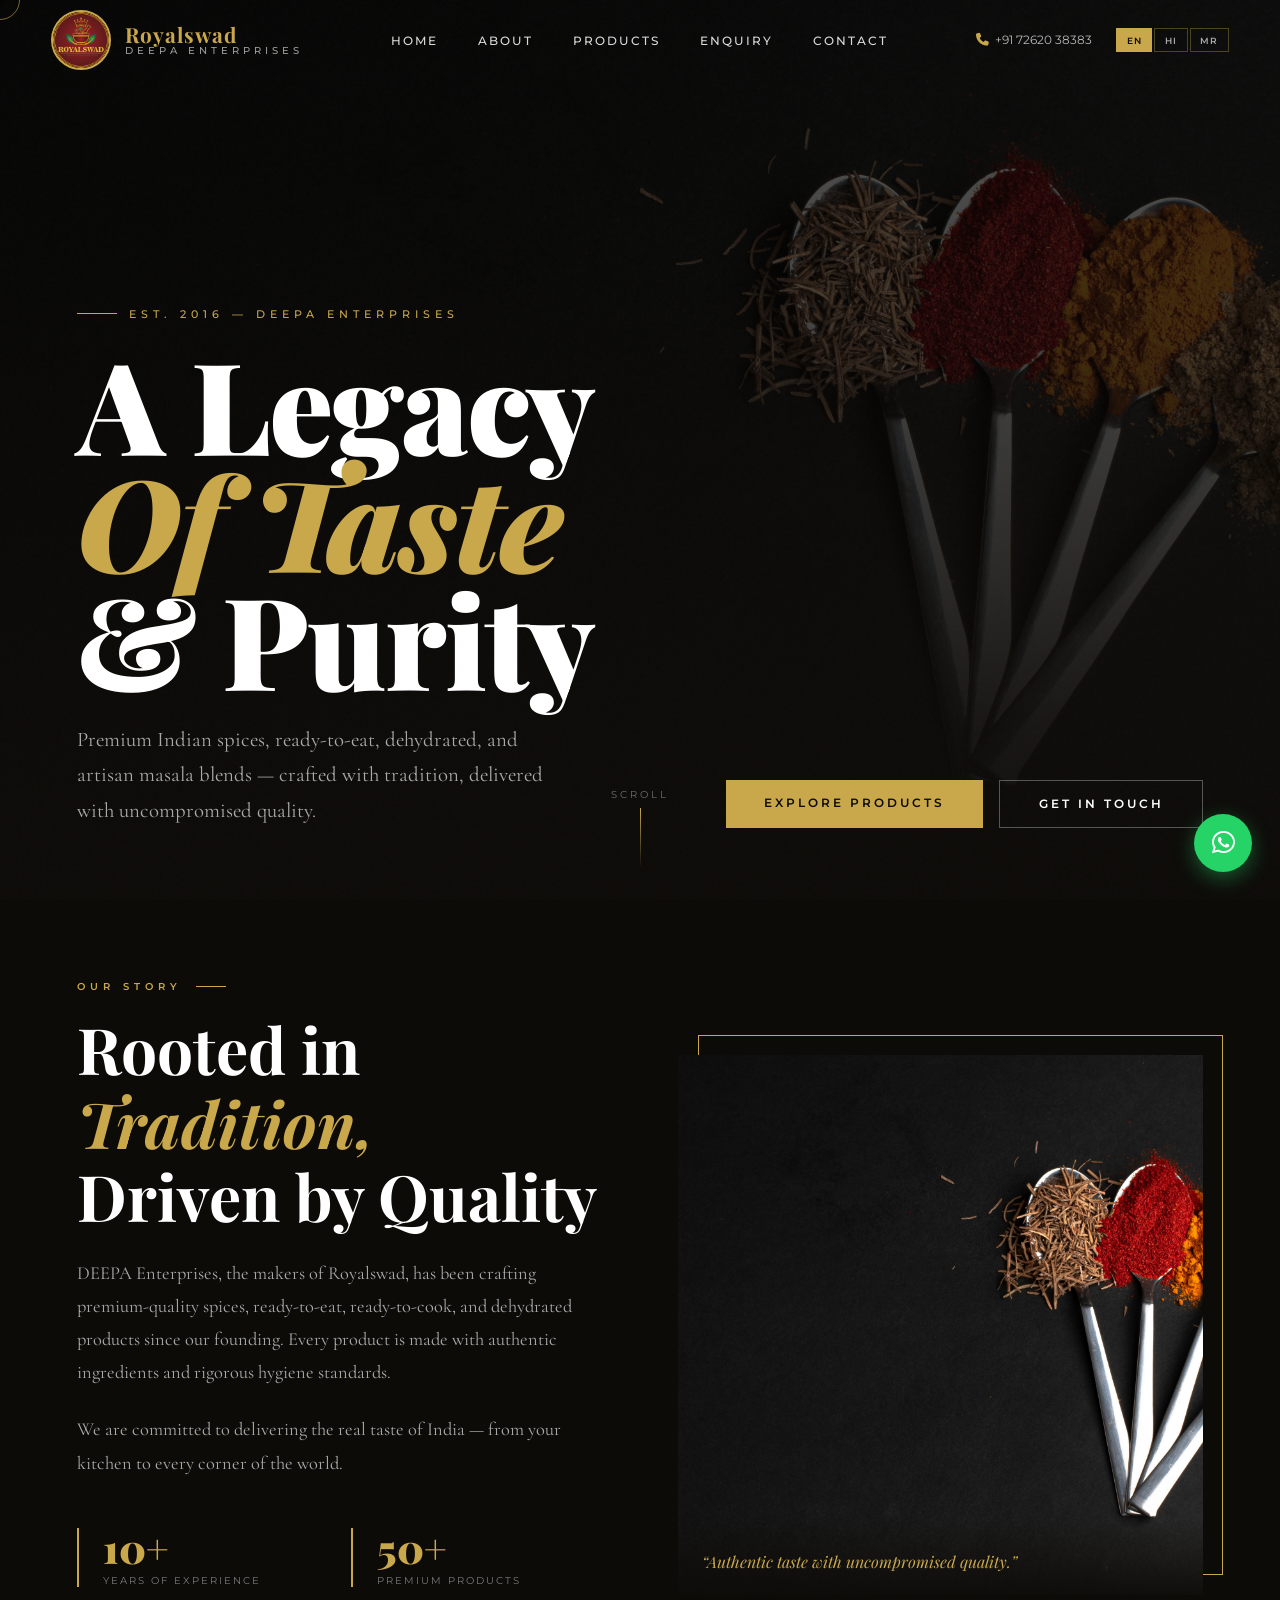
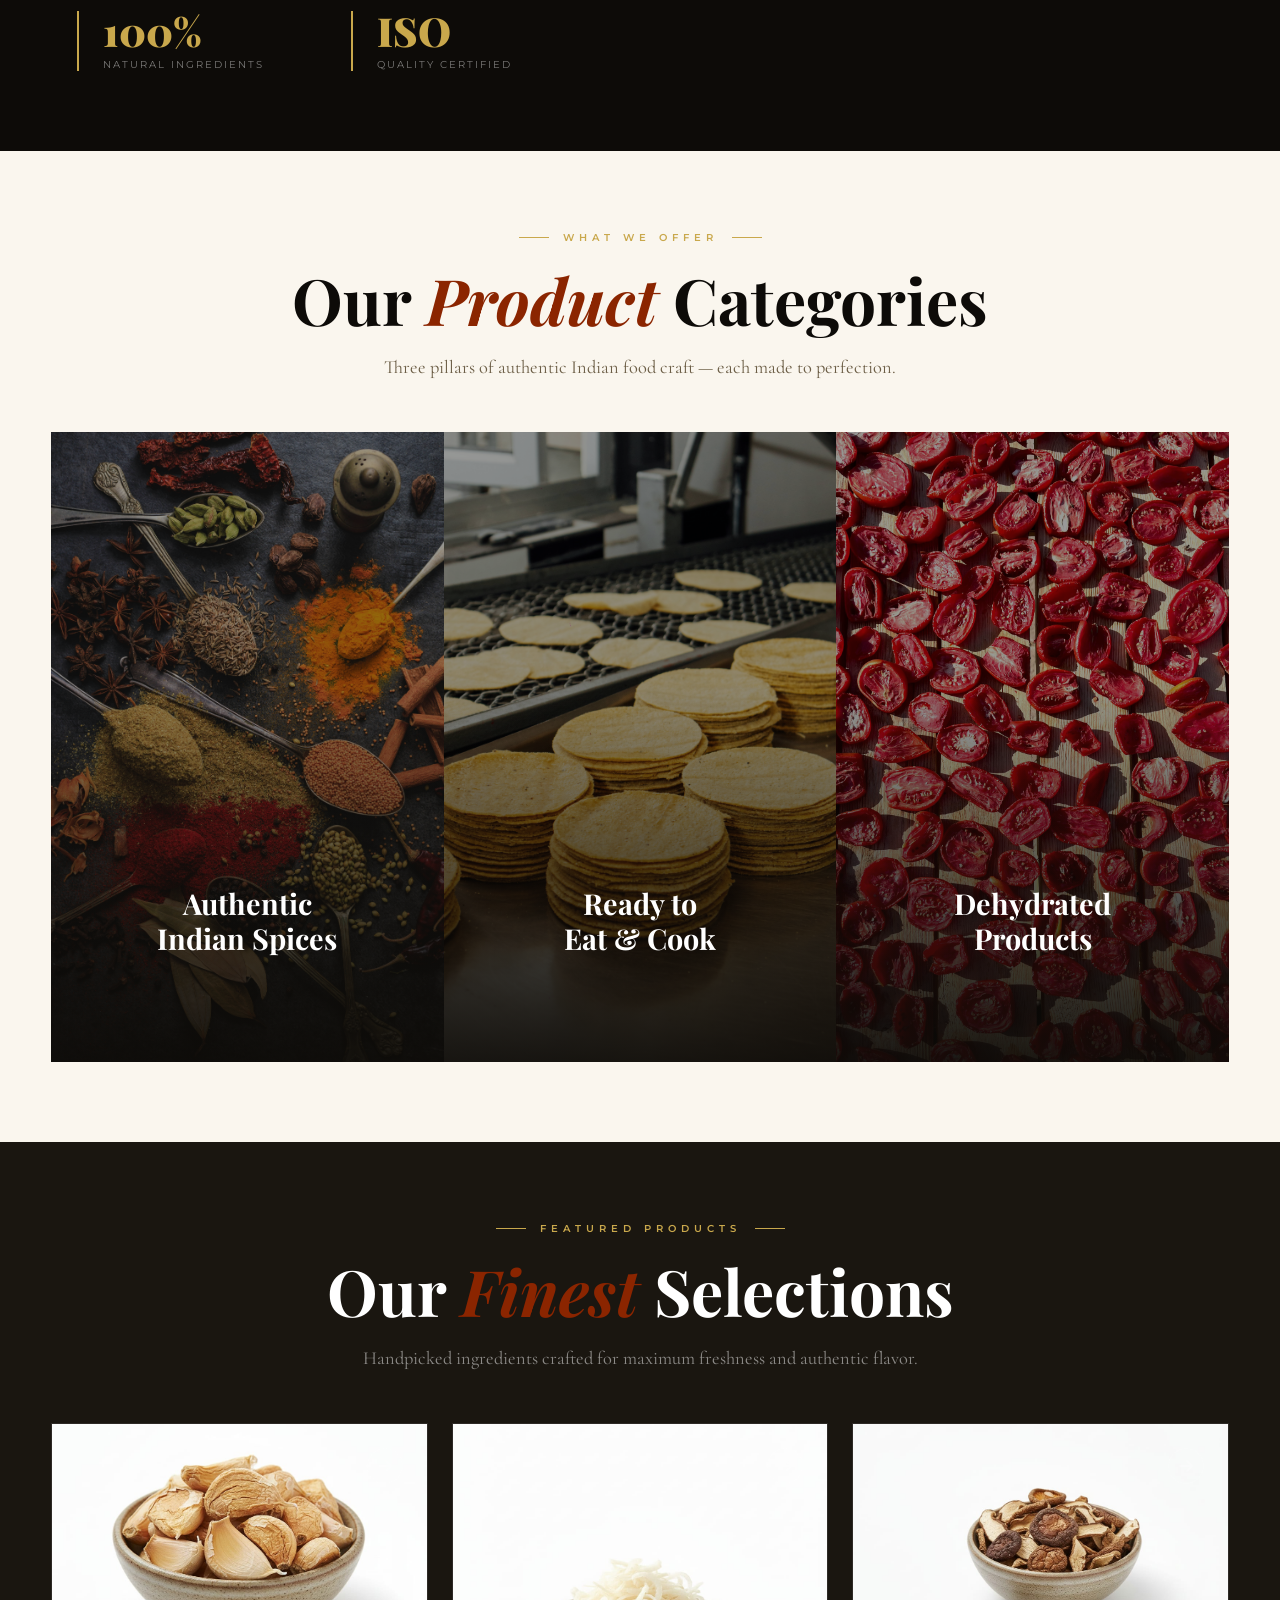
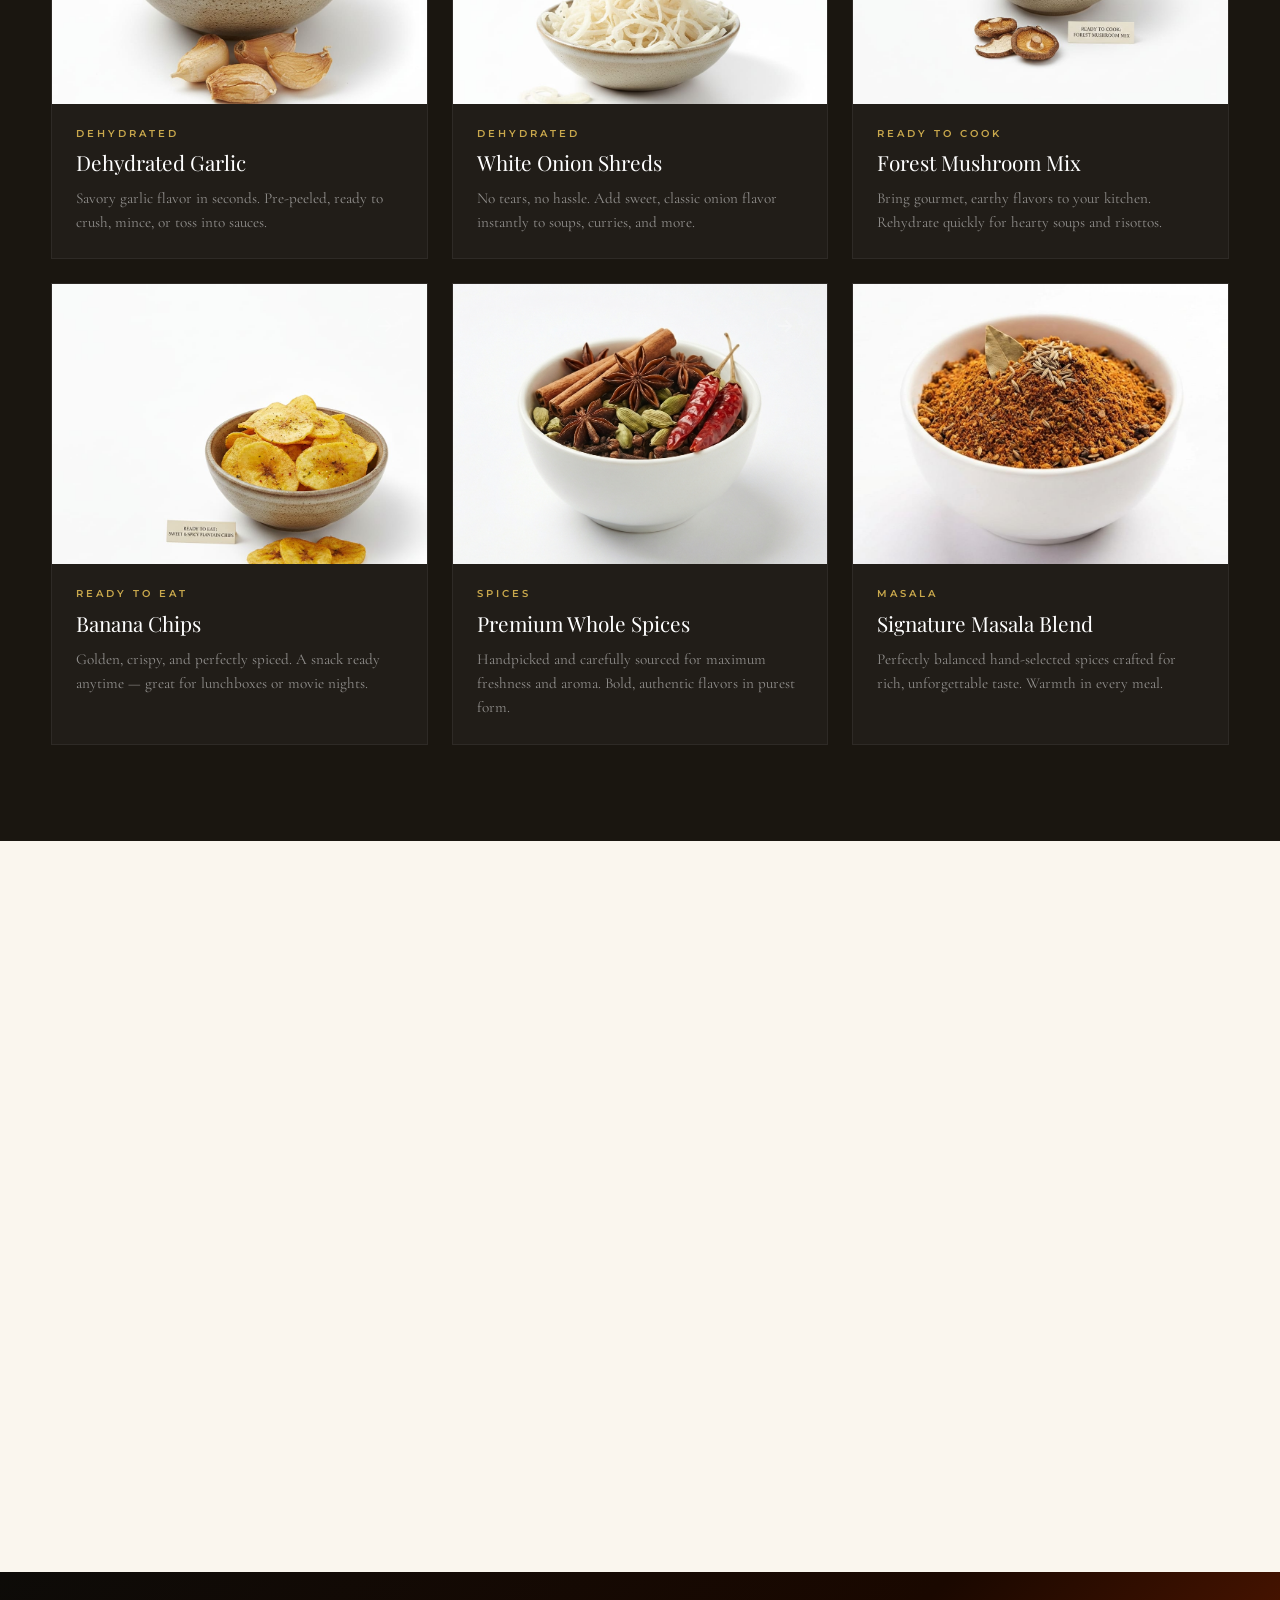
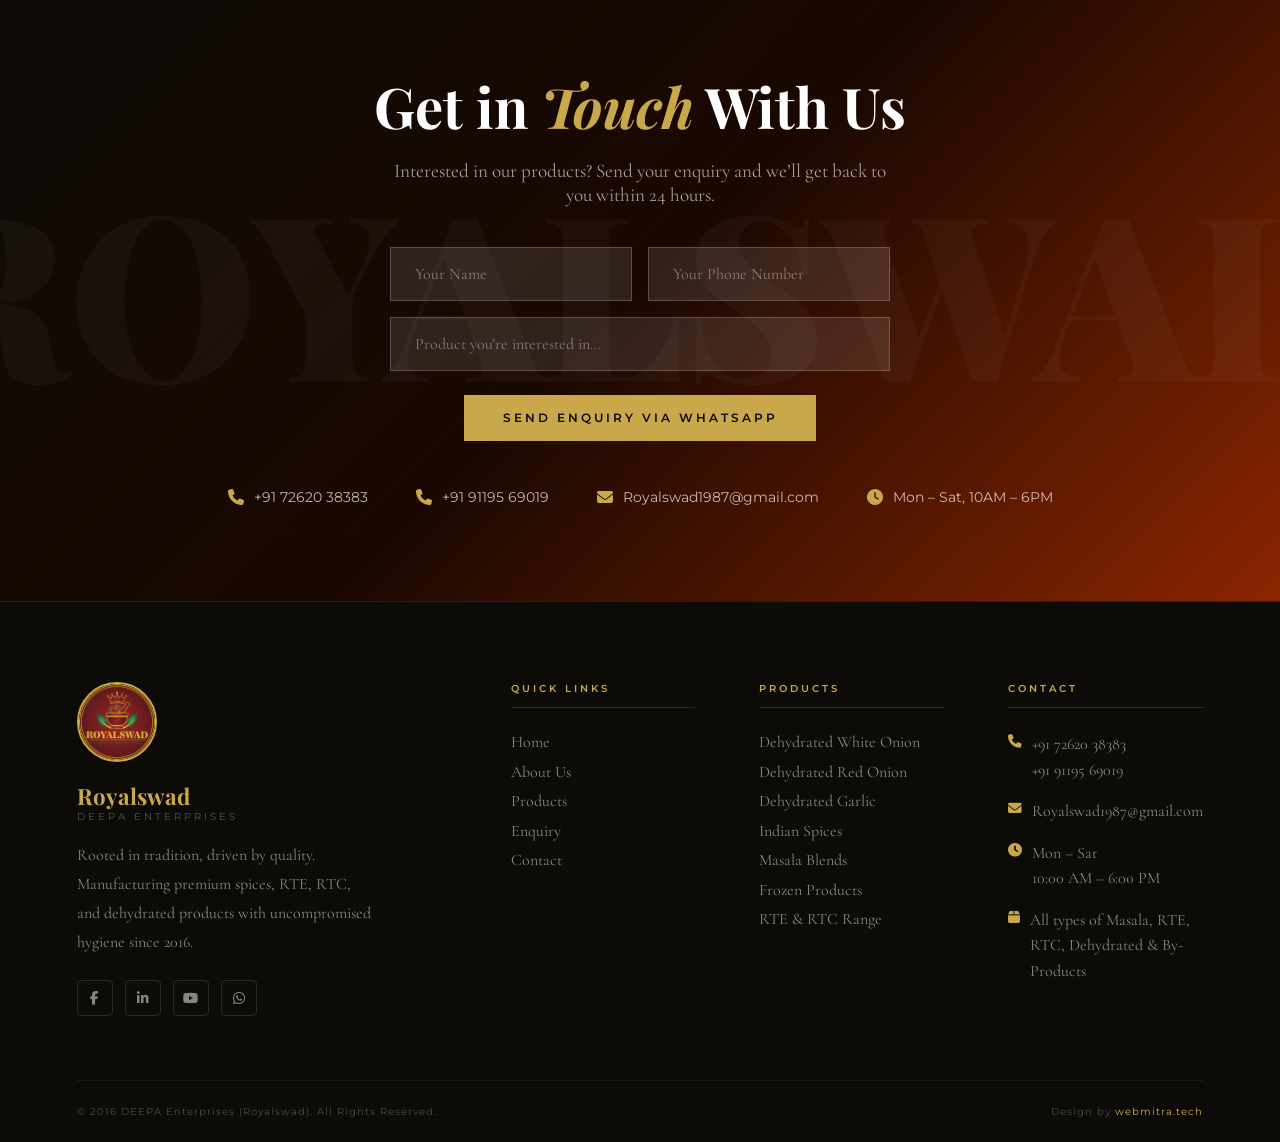
==== commit ca7b0bbd: "feat: add multilingual support (EN/HI/MR) + update branding credit Agent-Logs-Url: https://github.co" ====
--- a/dummy/index.html
+++ b/dummy/index.html
@@ -4,26 +4,24 @@
   <meta charset="UTF-8">
   <meta name="viewport" content="width=device-width, initial-scale=1.0">
 
-  <!-- ↓ Change page title here -->
   <title>Royalswad – DEEPA Enterprises | Premium Indian Spices</title>
 
   <!-- Font Awesome Icons -->
   <link href="https://cdnjs.cloudflare.com/ajax/libs/font-awesome/6.5.1/css/all.min.css" rel="stylesheet">
 
-  <!-- Google Fonts — change fonts here (update style.css font-family too) -->
+  <!-- Google Fonts -->
   <link href="https://fonts.googleapis.com/css2?family=Playfair+Display:ital,wght@0,400;0,700;0,900;1,400;1,700&family=Cormorant+Garamond:wght@300;400;500;600&family=Montserrat:wght@300;400;500;600&display=swap" rel="stylesheet">
 
   <!-- Main Stylesheet -->
   <link rel="stylesheet" href="style.css">
 </head>
-<body >
+<body>
 
   <!-- ===== CUSTOM CURSOR ===== -->
   <div class="cursor" id="cursor"></div>
   <div class="cursor-ring" id="cursorRing"></div>
 
   <!-- ===== WHATSAPP FLOATING BUTTON ===== -->
-  <!-- Change href number to your WhatsApp number: wa.me/[country-code][number] -->
   <a href="https://wa.me/917262038383" class="whatsapp-float" target="_blank" aria-label="Chat on WhatsApp">
     <i class="fab fa-whatsapp"></i>
   </a>
@@ -31,33 +29,31 @@
   <!-- ===== NAVIGATION ===== -->
   <nav id="navbar">
     <div class="nav-logo">
-      <!-- Change logo image src here -->
       <img src="images/logo.jpeg" alt="Royalswad Logo">
       <div class="nav-brand">
-        <!-- Change brand name and tagline here -->
         <span>Royalswad</span>
         <span>DEEPA Enterprises</span>
       </div>
     </div>
 
     <ul class="nav-links">
-      <li><a href="#hero">Home</a></li>
-      <li><a href="#about">About</a></li>
-      <li><a href="#categories">Products</a></li>
-      <li><a href="#enquiry">Enquiry</a></li>
-      <li><a href="#footer">Contact</a></li>
+      <li><a href="#hero"       data-i18n="nav.home">Home</a></li>
+      <li><a href="#about"      data-i18n="nav.about">About</a></li>
+      <li><a href="#categories" data-i18n="nav.products">Products</a></li>
+      <li><a href="#enquiry"    data-i18n="nav.enquiry">Enquiry</a></li>
+      <li><a href="#footer"     data-i18n="nav.contact">Contact</a></li>
     </ul>
 
     <div class="nav-contact">
-      <!-- Change phone number here -->
       <a href="tel:+917262038383">
         <i class="fa-solid fa-phone"></i>+91 72620 38383
       </a>
-      <select class="lang-select">
-        <option value="en">English</option>
-        <option value="mr">मराठी</option>
-        <option value="hi">हिन्दी</option>
-      </select>
+      <!-- Language Switcher -->
+      <div class="lang-switcher">
+        <button class="lang-btn" data-lang="en">EN</button>
+        <button class="lang-btn" data-lang="hi">HI</button>
+        <button class="lang-btn" data-lang="mr">MR</button>
+      </div>
     </div>
 
     <button class="hamburger" id="hamburger" aria-label="Toggle menu">
@@ -67,13 +63,12 @@
 
   <!-- Mobile Slide-Down Menu -->
   <div class="mobile-menu" id="mobileMenu">
-    <a href="#hero"       class="mob-link">Home</a>
-    <a href="#about"      class="mob-link">About Us</a>
-    <a href="#categories" class="mob-link">Products</a>
-    <a href="#enquiry"    class="mob-link">Enquiry</a>
-    <a href="#footer"     class="mob-link">Contact</a>
+    <a href="#hero"       class="mob-link" data-i18n="nav.home">Home</a>
+    <a href="#about"      class="mob-link" data-i18n="mob.about">About Us</a>
+    <a href="#categories" class="mob-link" data-i18n="nav.products">Products</a>
+    <a href="#enquiry"    class="mob-link" data-i18n="nav.enquiry">Enquiry</a>
+    <a href="#footer"     class="mob-link" data-i18n="nav.contact">Contact</a>
     <div class="mob-contact">
-      <!-- Change contact details here -->
       <a href="tel:+917262038383">
         <i class="fa-solid fa-phone"></i>+91 72620 38383
       </a>
@@ -83,42 +78,44 @@
       <a href="mailto:Royalswad1987@gmail.com">
         <i class="fa-solid fa-envelope"></i>Royalswad1987@gmail.com
       </a>
+      <!-- Language switcher for mobile -->
+      <div class="lang-switcher lang-switcher-mobile">
+        <button class="lang-btn" data-lang="en">EN</button>
+        <button class="lang-btn" data-lang="hi">HI</button>
+        <button class="lang-btn" data-lang="mr">MR</button>
+      </div>
     </div>
   </div>
 
   <!-- ===== HERO SECTION ===== -->
   <section id="hero">
     <div class="hero-bg"></div>
-    <!-- Hero background image is set in style.css → .hero-bg { background: url(...) } -->
     <div class="hero-overlay"></div>
     <div class="hero-grain"></div>
 
     <div class="hero-content">
-      <!-- Change tagline / established year here -->
-      <div class="hero-tag">Est. 2016 — DEEPA Enterprises</div>
-
-      <!-- Change hero headline here -->
+      <div class="hero-tag" data-i18n="hero.tag">Est. 2016 — DEEPA Enterprises</div>
+
       <h1 class="hero-heading">
-        <span>A Legacy</span>
-        <span><em>Of Taste</em></span>
-        <span>&amp; Purity</span>
+        <span data-i18n="hero.line1">A Legacy</span>
+        <span data-i18n-html="hero.line2"><em>Of Taste</em></span>
+        <span data-i18n="hero.line3">&amp; Purity</span>
       </h1>
 
       <div class="hero-bottom">
-        <!-- Change hero description here -->
-        <p class="hero-desc">
+        <p class="hero-desc" data-i18n="hero.desc">
           Premium Indian spices, ready-to-eat, dehydrated, and artisan masala blends —
           crafted with tradition, delivered with uncompromised quality.
         </p>
         <div class="hero-cta">
-          <a href="#categories" class="btn btn-primary">Explore Products</a>
-          <a href="#enquiry"    class="btn btn-outline">Get in Touch</a>
+          <a href="#categories" class="btn btn-primary" data-i18n="hero.explore">Explore Products</a>
+          <a href="#enquiry"    class="btn btn-outline"  data-i18n="hero.touch">Get in Touch</a>
         </div>
       </div>
     </div>
 
     <div class="hero-scroll">
-      <span>Scroll</span>
+      <span data-i18n="hero.scroll">Scroll</span>
       <div class="scroll-line"></div>
     </div>
   </section>
@@ -126,89 +123,81 @@
   <!-- ===== ABOUT SECTION ===== -->
   <section id="about">
     <div class="about-text reveal">
-      <div class="section-tag">Our Story</div>
-      <!-- Change about title here -->
-      <h2 class="section-title">Rooted in <em>Tradition,</em><br>Driven by Quality</h2>
-
-      <!-- Change about paragraphs here -->
-      <p>DEEPA Enterprises, the makers of Royalswad, has been crafting premium-quality spices,
+      <div class="section-tag" data-i18n="about.tag">Our Story</div>
+      <h2 class="section-title" data-i18n-html="about.heading">Rooted in <em>Tradition,</em><br>Driven by Quality</h2>
+
+      <p data-i18n="about.p1">DEEPA Enterprises, the makers of Royalswad, has been crafting premium-quality spices,
          ready-to-eat, ready-to-cook, and dehydrated products since our founding. Every product
          is made with authentic ingredients and rigorous hygiene standards.</p>
-      <p>We are committed to delivering the real taste of India — from your kitchen to every
+      <p data-i18n="about.p2">We are committed to delivering the real taste of India — from your kitchen to every
          corner of the world.</p>
 
-      <!-- Change stats here -->
       <div class="about-stats">
         <div class="stat">
           <div class="stat-num">10+</div>
-          <div class="stat-label">Years of Experience</div>
+          <div class="stat-label" data-i18n="about.stat.experience">Years of Experience</div>
         </div>
         <div class="stat">
           <div class="stat-num">50+</div>
-          <div class="stat-label">Premium Products</div>
+          <div class="stat-label" data-i18n="about.stat.products">Premium Products</div>
         </div>
         <div class="stat">
           <div class="stat-num">100%</div>
-          <div class="stat-label">Natural Ingredients</div>
+          <div class="stat-label" data-i18n="about.stat.natural">Natural Ingredients</div>
         </div>
         <div class="stat">
           <div class="stat-num">ISO</div>
-          <div class="stat-label">Quality Certified</div>
+          <div class="stat-label" data-i18n="about.stat.certified">Quality Certified</div>
         </div>
       </div>
     </div>
 
     <div class="about-image reveal">
-      <!-- Change about image here -->
       <img src="images/image5.jpg" alt="Royalswad products">
-      <!-- Change quote caption here -->
-      <div class="about-image-tag">"Authentic taste with uncompromised quality."</div>
+      <div class="about-image-tag" data-i18n="about.quote">"Authentic taste with uncompromised quality."</div>
     </div>
   </section>
 
   <!-- ===== CATEGORIES SECTION ===== -->
   <section id="categories">
     <div class="section-header reveal">
-      <div class="section-tag">What We Offer</div>
-      <h2 class="section-title">Our <em>Product</em> Categories</h2>
-      <p class="section-sub">Three pillars of authentic Indian food craft — each made to perfection.</p>
+      <div class="section-tag" data-i18n="cat.tag">What We Offer</div>
+      <h2 class="section-title" data-i18n-html="cat.heading">Our <em>Product</em> Categories</h2>
+      <p class="section-sub" data-i18n="cat.sub">Three pillars of authentic Indian food craft — each made to perfection.</p>
     </div>
 
     <div class="categories-grid">
 
-      <!-- Category 1 — change image, title, description -->
       <div class="category-card reveal">
         <div class="category-number">01</div>
         <img src="images/image1.jpg" alt="Indian Spices">
         <div class="category-overlay">
-          <div class="category-label">Authentic<br>Indian Spices</div>
-          <p class="category-desc">Rich, vibrant flavors of traditional Indian spices — from earthy cumin
+          <div class="category-label" data-i18n-html="cat.1.label">Authentic<br>Indian Spices</div>
+          <p class="category-desc" data-i18n="cat.1.desc">Rich, vibrant flavors of traditional Indian spices — from earthy cumin
             and sweet cardamom to fiery chilli, coriander, turmeric, and whole masala blends.</p>
-          <a href="#enquiry" class="category-btn">Enquire Now →</a>
-        </div>
-      </div>
-
-      <!-- Category 2 -->
+          <a href="#enquiry" class="category-btn" data-i18n="cat.enquire">Enquire Now →</a>
+        </div>
+      </div>
+
       <div class="category-card reveal">
         <div class="category-number">02</div>
-        <img src="images/image2.jpg" alt="Ready to Eat & Cook">
+        <img src="images/image2.jpg" alt="Ready to Eat &amp; Cook">
         <div class="category-overlay">
-          <div class="category-label">Ready to<br>Eat &amp; Cook</div>
-          <p class="category-desc">Delicious ready-to-eat snacks and easy ready-to-cook ingredients.
+          <div class="category-label" data-i18n-html="cat.2.label">Ready to<br>Eat &amp; Cook</div>
+          <p class="category-desc" data-i18n="cat.2.desc">Delicious ready-to-eat snacks and easy ready-to-cook ingredients.
             Gourmet flavors without the hours in the kitchen.</p>
-          <a href="#enquiry" class="category-btn">Enquire Now →</a>
-        </div>
-      </div>
-
-      <!-- Category 3 -->
+          <a href="#enquiry" class="category-btn" data-i18n="cat.enquire">Enquire Now →</a>
+        </div>
+      </div>
+
       <div class="category-card reveal">
         <div class="category-number">03</div>
         <img src="images/image3.jpg" alt="Dehydrated Products">
         <div class="category-overlay">
-          <div class="category-label">Dehydrated<br>Products</div>
-          <p class="category-desc">Enjoy ultimate convenience without losing any flavor. Available as whole,
+          <div class="category-label" data-i18n-html="cat.3.label">Dehydrated<br>Products</div>
+          <p class="category-desc" data-i18n="cat.3.desc">Enjoy ultimate convenience without losing any flavor. Available as whole,
             flakes, powders, minced or chopped — in all sizes to fit your recipe.</p>
-          <a href="#enquiry" class="category-btn">Enquire Now →</a>
+          <a href="#enquiry" class="category-btn" data-i18n="cat.enquire">Enquire Now →</a>
         </div>
       </div>
 
@@ -218,22 +207,20 @@
   <!-- ===== FEATURED PRODUCTS ===== -->
   <section id="products">
     <div class="section-header reveal">
-      <div class="section-tag" style="color:var(--gold)">Featured Products</div>
-      <h2 class="section-title">Our <em>Finest</em> Selections</h2>
-      <p class="section-sub">Handpicked ingredients crafted for maximum freshness and authentic flavor.</p>
+      <div class="section-tag" style="color:var(--gold)" data-i18n="prod.tag">Featured Products</div>
+      <h2 class="section-title" data-i18n-html="prod.heading">Our <em>Finest</em> Selections</h2>
+      <p class="section-sub" data-i18n="prod.sub">Handpicked ingredients crafted for maximum freshness and authentic flavor.</p>
     </div>
 
     <div class="products-grid">
 
-      <!-- Product cards — change image, tag, name, description for each -->
-
       <div class="product-card reveal">
         <div class="product-card-img"><img src="images/img6.jpeg" alt="Dehydrated Garlic"></div>
         <div class="product-card-arrow"><i class="fa-solid fa-arrow-right"></i></div>
         <div class="product-card-body">
-          <div class="product-card-tag">Dehydrated</div>
-          <div class="product-card-name">Dehydrated Garlic</div>
-          <p class="product-card-desc">Savory garlic flavor in seconds. Pre-peeled, ready to crush, mince, or toss into sauces.</p>
+          <div class="product-card-tag"  data-i18n="prod.1.tag">Dehydrated</div>
+          <div class="product-card-name" data-i18n="prod.1.name">Dehydrated Garlic</div>
+          <p class="product-card-desc"   data-i18n="prod.1.desc">Savory garlic flavor in seconds. Pre-peeled, ready to crush, mince, or toss into sauces.</p>
         </div>
       </div>
 
@@ -241,9 +228,9 @@
         <div class="product-card-img"><img src="images/img9.jpeg" alt="White Onion Shreds"></div>
         <div class="product-card-arrow"><i class="fa-solid fa-arrow-right"></i></div>
         <div class="product-card-body">
-          <div class="product-card-tag">Dehydrated</div>
-          <div class="product-card-name">White Onion Shreds</div>
-          <p class="product-card-desc">No tears, no hassle. Add sweet, classic onion flavor instantly to soups, curries, and more.</p>
+          <div class="product-card-tag"  data-i18n="prod.2.tag">Dehydrated</div>
+          <div class="product-card-name" data-i18n="prod.2.name">White Onion Shreds</div>
+          <p class="product-card-desc"   data-i18n="prod.2.desc">No tears, no hassle. Add sweet, classic onion flavor instantly to soups, curries, and more.</p>
         </div>
       </div>
 
@@ -251,9 +238,9 @@
         <div class="product-card-img"><img src="images/img8.jpeg" alt="Forest Mushroom Mix"></div>
         <div class="product-card-arrow"><i class="fa-solid fa-arrow-right"></i></div>
         <div class="product-card-body">
-          <div class="product-card-tag">Ready to Cook</div>
-          <div class="product-card-name">Forest Mushroom Mix</div>
-          <p class="product-card-desc">Bring gourmet, earthy flavors to your kitchen. Rehydrate quickly for hearty soups and risottos.</p>
+          <div class="product-card-tag"  data-i18n="prod.3.tag">Ready to Cook</div>
+          <div class="product-card-name" data-i18n="prod.3.name">Forest Mushroom Mix</div>
+          <p class="product-card-desc"   data-i18n="prod.3.desc">Bring gourmet, earthy flavors to your kitchen. Rehydrate quickly for hearty soups and risottos.</p>
         </div>
       </div>
 
@@ -261,9 +248,9 @@
         <div class="product-card-img"><img src="images/img7.jpeg" alt="Banana Chips"></div>
         <div class="product-card-arrow"><i class="fa-solid fa-arrow-right"></i></div>
         <div class="product-card-body">
-          <div class="product-card-tag">Ready to Eat</div>
-          <div class="product-card-name">Banana Chips</div>
-          <p class="product-card-desc">Golden, crispy, and perfectly spiced. A snack ready anytime — great for lunchboxes or movie nights.</p>
+          <div class="product-card-tag"  data-i18n="prod.4.tag">Ready to Eat</div>
+          <div class="product-card-name" data-i18n="prod.4.name">Banana Chips</div>
+          <p class="product-card-desc"   data-i18n="prod.4.desc">Golden, crispy, and perfectly spiced. A snack ready anytime — great for lunchboxes or movie nights.</p>
         </div>
       </div>
 
@@ -271,9 +258,9 @@
         <div class="product-card-img"><img src="images/img10.png" alt="Premium Whole Spices"></div>
         <div class="product-card-arrow"><i class="fa-solid fa-arrow-right"></i></div>
         <div class="product-card-body">
-          <div class="product-card-tag">Spices</div>
-          <div class="product-card-name">Premium Whole Spices</div>
-          <p class="product-card-desc">Handpicked and carefully sourced for maximum freshness and aroma. Bold, authentic flavors in purest form.</p>
+          <div class="product-card-tag"  data-i18n="prod.5.tag">Spices</div>
+          <div class="product-card-name" data-i18n="prod.5.name">Premium Whole Spices</div>
+          <p class="product-card-desc"   data-i18n="prod.5.desc">Handpicked and carefully sourced for maximum freshness and aroma. Bold, authentic flavors in purest form.</p>
         </div>
       </div>
 
@@ -281,9 +268,9 @@
         <div class="product-card-img"><img src="images/img11.png" alt="Signature Masala Blend"></div>
         <div class="product-card-arrow"><i class="fa-solid fa-arrow-right"></i></div>
         <div class="product-card-body">
-          <div class="product-card-tag">Masala</div>
-          <div class="product-card-name">Signature Masala Blend</div>
-          <p class="product-card-desc">Perfectly balanced hand-selected spices crafted for rich, unforgettable taste. Warmth in every meal.</p>
+          <div class="product-card-tag"  data-i18n="prod.6.tag">Masala</div>
+          <div class="product-card-name" data-i18n="prod.6.name">Signature Masala Blend</div>
+          <p class="product-card-desc"   data-i18n="prod.6.desc">Perfectly balanced hand-selected spices crafted for rich, unforgettable taste. Warmth in every meal.</p>
         </div>
       </div>
 
@@ -293,36 +280,34 @@
   <!-- ===== WHY CHOOSE US ===== -->
   <section id="why">
     <div class="section-header reveal">
-      <div class="section-tag">Why Choose Us</div>
-      <h2 class="section-title">Quality You Can <em>Trust</em></h2>
+      <div class="section-tag" data-i18n="why.tag">Why Choose Us</div>
+      <h2 class="section-title" data-i18n-html="why.heading">Quality You Can <em>Trust</em></h2>
     </div>
 
     <div class="why-grid">
-
-      <!-- Change icon (Font Awesome class), title, and description for each card -->
 
       <div class="why-card reveal">
         <div class="why-icon"><i class="fa-solid fa-leaf"></i></div>
-        <div class="why-title">100% Natural</div>
-        <p class="why-desc">No artificial colors, preservatives, or additives. Pure ingredients, pure taste.</p>
+        <div class="why-title" data-i18n="why.1.title">100% Natural</div>
+        <p class="why-desc"   data-i18n="why.1.desc">No artificial colors, preservatives, or additives. Pure ingredients, pure taste.</p>
       </div>
 
       <div class="why-card reveal">
         <div class="why-icon"><i class="fa-solid fa-shield-halved"></i></div>
-        <div class="why-title">Hygiene Certified</div>
-        <p class="why-desc">Manufactured under strict hygiene and quality control standards.</p>
+        <div class="why-title" data-i18n="why.2.title">Hygiene Certified</div>
+        <p class="why-desc"   data-i18n="why.2.desc">Manufactured under strict hygiene and quality control standards.</p>
       </div>
 
       <div class="why-card reveal">
         <div class="why-icon"><i class="fa-solid fa-award"></i></div>
-        <div class="why-title">10+ Years Legacy</div>
-        <p class="why-desc">Decades of experience crafting authentic Indian flavors trusted by families.</p>
+        <div class="why-title" data-i18n="why.3.title">10+ Years Legacy</div>
+        <p class="why-desc"   data-i18n="why.3.desc">Decades of experience crafting authentic Indian flavors trusted by families.</p>
       </div>
 
       <div class="why-card reveal">
         <div class="why-icon"><i class="fa-solid fa-truck-fast"></i></div>
-        <div class="why-title">Bulk Supply</div>
-        <p class="why-desc">Reliable bulk orders for retailers, restaurants, and export clients worldwide.</p>
+        <div class="why-title" data-i18n="why.4.title">Bulk Supply</div>
+        <p class="why-desc"   data-i18n="why.4.desc">Reliable bulk orders for retailers, restaurants, and export clients worldwide.</p>
       </div>
 
     </div>
@@ -330,24 +315,22 @@
 
   <!-- ===== ENQUIRY SECTION ===== -->
   <section id="enquiry">
-    <!-- Change heading here -->
-    <h2 class="enquiry-title">Get in <em>Touch</em> With Us</h2>
-    <p class="enquiry-sub">Interested in our products? Send your enquiry and we'll get back to you within 24 hours.</p>
+    <h2 class="enquiry-title" data-i18n-html="enquiry.heading">Get in <em>Touch</em> With Us</h2>
+    <p class="enquiry-sub" data-i18n="enquiry.sub">Interested in our products? Send your enquiry and we'll get back to you within 24 hours.</p>
 
     <div class="enquiry-form">
-      <input type="text" placeholder="Your Name"         id="eq-name">
-      <input type="tel"  placeholder="Your Phone Number" id="eq-phone">
+      <input type="text" placeholder="Your Name"         id="eq-name"    data-i18n-placeholder="enquiry.name">
+      <input type="tel"  placeholder="Your Phone Number" id="eq-phone"   data-i18n-placeholder="enquiry.phone">
     </div>
     <div class="enquiry-product-wrap">
       <input class="enquiry-product-input" type="text"
              placeholder="Product you're interested in..."
-             id="eq-product">
+             id="eq-product" data-i18n-placeholder="enquiry.product">
     </div>
     <div class="enquiry-send-wrap">
-      <button class="btn btn-primary" id="sendEnquiry">Send Enquiry via WhatsApp</button>
-    </div>
-
-    <!-- Change contact details here -->
+      <button class="btn btn-primary" id="sendEnquiry" data-i18n="enquiry.send">Send Enquiry via WhatsApp</button>
+    </div>
+
     <div class="enquiry-contact">
       <div class="enquiry-contact-item">
         <i class="fa-solid fa-phone"></i>
@@ -363,7 +346,7 @@
       </div>
       <div class="enquiry-contact-item">
         <i class="fa-solid fa-clock"></i>
-        <span>Mon – Sat, 10AM – 6PM</span>
+        <span data-i18n="enquiry.hours">Mon – Sat, 10AM – 6PM</span>
       </div>
     </div>
   </section>
@@ -375,12 +358,10 @@
       <!-- Brand column -->
       <div class="footer-brand">
         <img src="images/logo.jpeg" alt="Royalswad">
-        <!-- Change brand name/tagline below -->
         <div class="footer-brand-name">Royalswad</div>
         <div class="footer-brand-sub">DEEPA Enterprises</div>
-        <p>Rooted in tradition, driven by quality. Manufacturing premium spices, RTE, RTC,
+        <p data-i18n="footer.brand.desc">Rooted in tradition, driven by quality. Manufacturing premium spices, RTE, RTC,
            and dehydrated products with uncompromised hygiene since 2016.</p>
-        <!-- Change social links here (replace # with actual URLs) -->
         <div class="footer-social">
           <a href="#" aria-label="Facebook"><i class="fab fa-facebook-f"></i></a>
           <a href="#" aria-label="LinkedIn"><i class="fab fa-linkedin-in"></i></a>
@@ -391,33 +372,33 @@
 
       <!-- Quick Links -->
       <div>
-        <div class="footer-col-title">Quick Links</div>
+        <div class="footer-col-title" data-i18n="footer.quicklinks">Quick Links</div>
         <ul class="footer-links">
-          <li><a href="#hero">Home</a></li>
-          <li><a href="#about">About Us</a></li>
-          <li><a href="#categories">Products</a></li>
-          <li><a href="#enquiry">Enquiry</a></li>
-          <li><a href="#footer">Contact</a></li>
+          <li><a href="#hero"       data-i18n="footer.link.home">Home</a></li>
+          <li><a href="#about"      data-i18n="footer.link.about">About Us</a></li>
+          <li><a href="#categories" data-i18n="footer.link.products">Products</a></li>
+          <li><a href="#enquiry"    data-i18n="footer.link.enquiry">Enquiry</a></li>
+          <li><a href="#footer"     data-i18n="footer.link.contact">Contact</a></li>
         </ul>
       </div>
 
-      <!-- Products list — add or remove items as needed -->
+      <!-- Products list -->
       <div>
-        <div class="footer-col-title">Products</div>
+        <div class="footer-col-title" data-i18n="footer.products_title">Products</div>
         <ul class="footer-links">
-          <li><a href="#">Dehydrated White Onion</a></li>
-          <li><a href="#">Dehydrated Red Onion</a></li>
-          <li><a href="#">Dehydrated Garlic</a></li>
-          <li><a href="#">Indian Spices</a></li>
-          <li><a href="#">Masala Blends</a></li>
-          <li><a href="#">Frozen Products</a></li>
-          <li><a href="#">RTE &amp; RTC Range</a></li>
+          <li><a href="#" data-i18n="footer.prod.white_onion">Dehydrated White Onion</a></li>
+          <li><a href="#" data-i18n="footer.prod.red_onion">Dehydrated Red Onion</a></li>
+          <li><a href="#" data-i18n="footer.prod.garlic">Dehydrated Garlic</a></li>
+          <li><a href="#" data-i18n="footer.prod.spices">Indian Spices</a></li>
+          <li><a href="#" data-i18n="footer.prod.masala">Masala Blends</a></li>
+          <li><a href="#" data-i18n="footer.prod.frozen">Frozen Products</a></li>
+          <li><a href="#" data-i18n="footer.prod.rte">RTE &amp; RTC Range</a></li>
         </ul>
       </div>
 
-      <!-- Contact Details — change below -->
+      <!-- Contact Details -->
       <div>
-        <div class="footer-col-title">Contact</div>
+        <div class="footer-col-title" data-i18n="footer.contact_title">Contact</div>
         <div class="footer-contact-item">
           <i class="fa-solid fa-phone"></i>
           <span>
@@ -431,23 +412,24 @@
         </div>
         <div class="footer-contact-item">
           <i class="fa-solid fa-clock"></i>
-          <span>Mon – Sat<br>10:00 AM – 6:00 PM</span>
+          <span data-i18n-html="footer.hours">Mon – Sat<br>10:00 AM – 6:00 PM</span>
         </div>
         <div class="footer-contact-item">
           <i class="fa-solid fa-box"></i>
-          <span>All types of Masala, RTE, RTC, Dehydrated &amp; By-Products</span>
-        </div>
-      </div>
-
-    </div>
-
-    <!-- Change copyright year / name / designer credit below -->
+          <span data-i18n="footer.range">All types of Masala, RTE, RTC, Dehydrated &amp; By-Products</span>
+        </div>
+      </div>
+
+    </div>
+
     <div class="footer-bottom">
-      <span>© 2016 DEEPA Enterprises (Royalswad). All Rights Reserved.</span>
-      <span>Developed by <a href="#">P_Shinde Developers</a></span>
+      <span data-i18n="footer.copyright">© 2016 DEEPA Enterprises (Royalswad). All Rights Reserved.</span>
+      <span>Design by <a href="https://webmitra.tech" target="_blank" rel="noopener">webmitra.tech</a></span>
     </div>
   </footer>
 
+  <!-- Translations (must come before app.js) -->
+  <script src="translations.js"></script>
   <!-- Main JavaScript -->
   <script src="app.js"></script>
 </body>
--- a/dummy/style.css
+++ b/dummy/style.css
@@ -157,16 +157,21 @@
 }
 .nav-contact a i { color: var(--gold); font-size: 0.8rem; }
 .nav-contact a:hover { color: var(--gold); }
-.lang-select {
-  font-family: 'Montserrat', sans-serif;
-  font-size: 0.65rem;
-  background: rgba(255,255,255,0.1);
-  border: 1px solid rgba(201,168,76,0.3);
-  color: var(--gold);
-  padding: 0.4rem 0.8rem;
-  border-radius: 2px; cursor: pointer; letter-spacing: 1px; outline: none;
-}
-.lang-select option { background: var(--dark); color: var(--white); }
+/* Language switcher — EN | HI | MR */
+.lang-switcher { display: flex; align-items: center; gap: 2px; }
+.lang-btn {
+  font-family: 'Montserrat', sans-serif;
+  font-size: 0.58rem; font-weight: 600; letter-spacing: 1px;
+  background: transparent;
+  border: 1px solid rgba(201,168,76,0.35);
+  color: rgba(255,255,255,0.65);
+  padding: 0.32rem 0.6rem;
+  cursor: pointer;
+  transition: background 0.2s, color 0.2s, border-color 0.2s;
+}
+.lang-btn:hover,
+.lang-btn.active { background: var(--gold); color: var(--dark); border-color: var(--gold); }
+.lang-switcher-mobile { margin-top: 0.75rem; }
 
 /* Hamburger */
 .hamburger {
@@ -647,7 +652,7 @@
   .about-image { order: -1; }
   .about-image img { height: 350px; }
   .about-image::before { display: none; }
-  .nav-links, .nav-contact, .lang-select { display: none; }
+  .nav-links, .nav-contact { display: none; }
   .hamburger { display: flex; }
 }
 @media (max-width: 600px) {
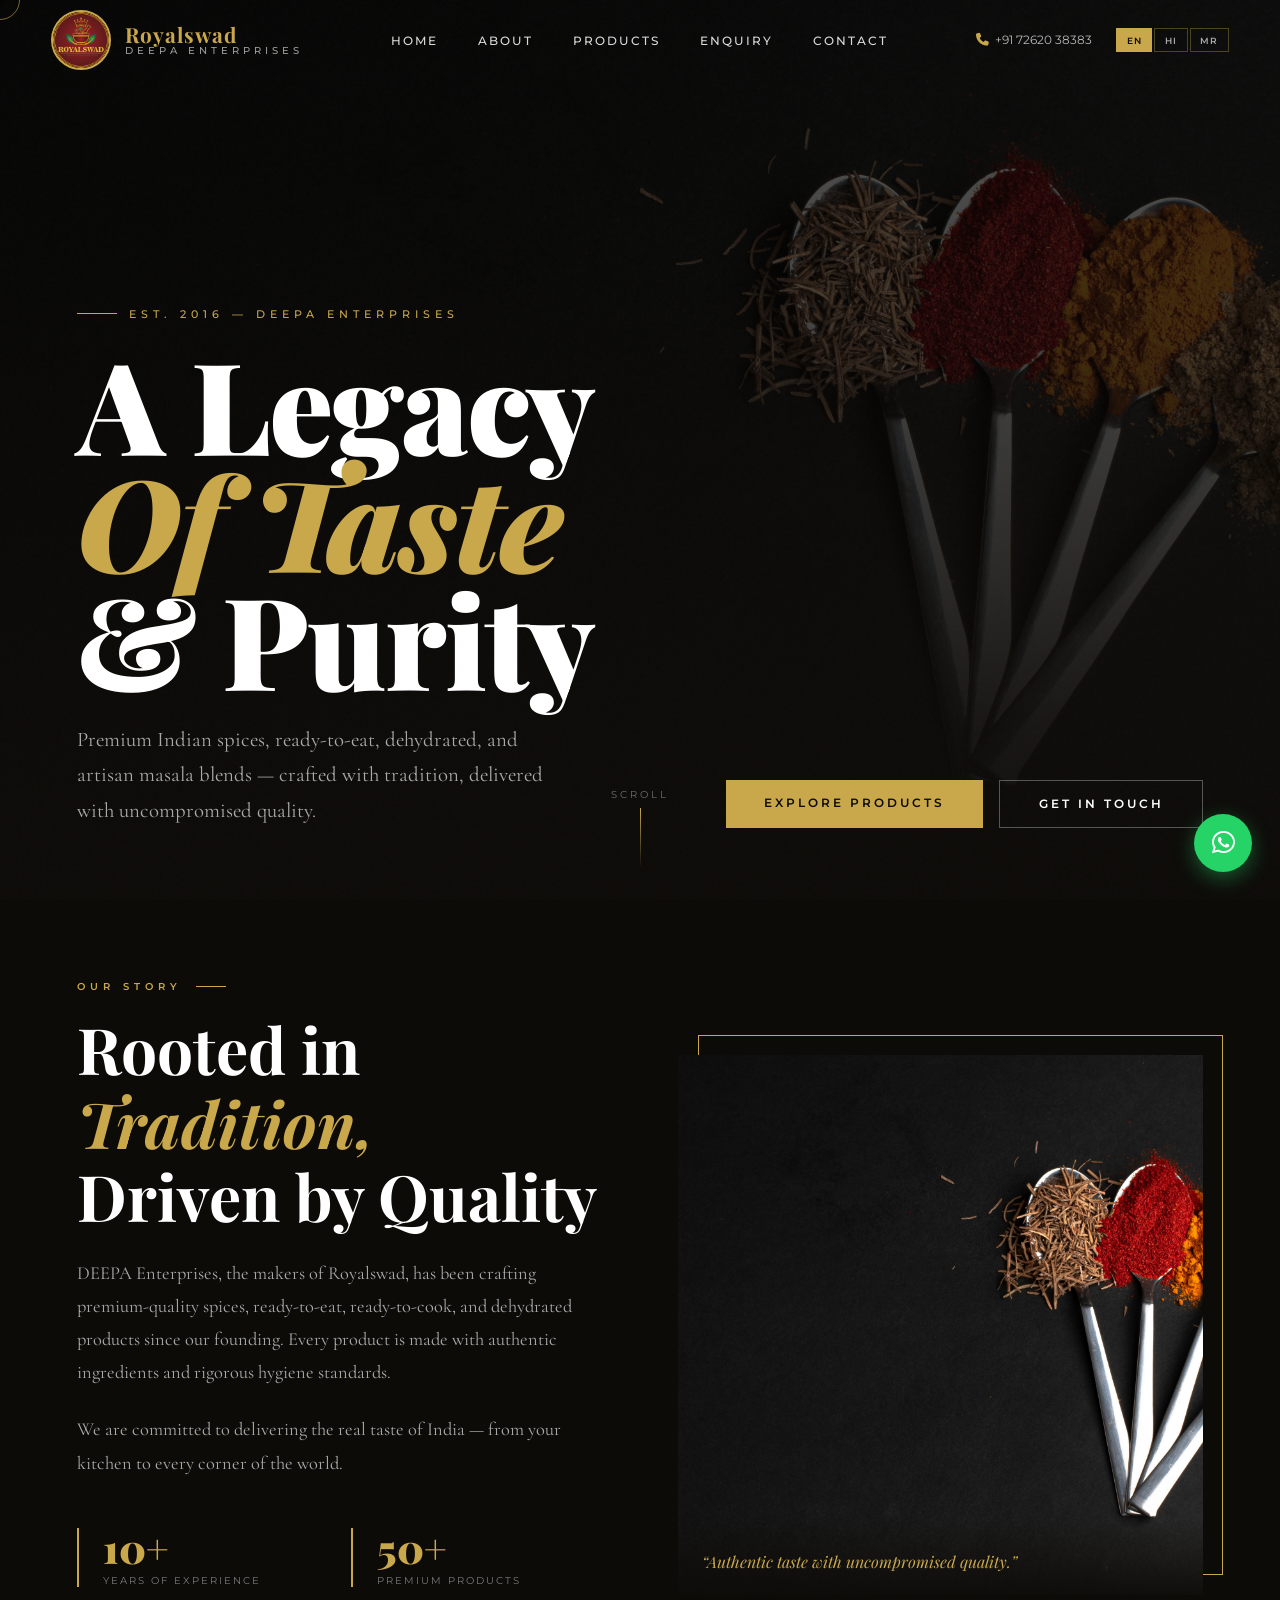
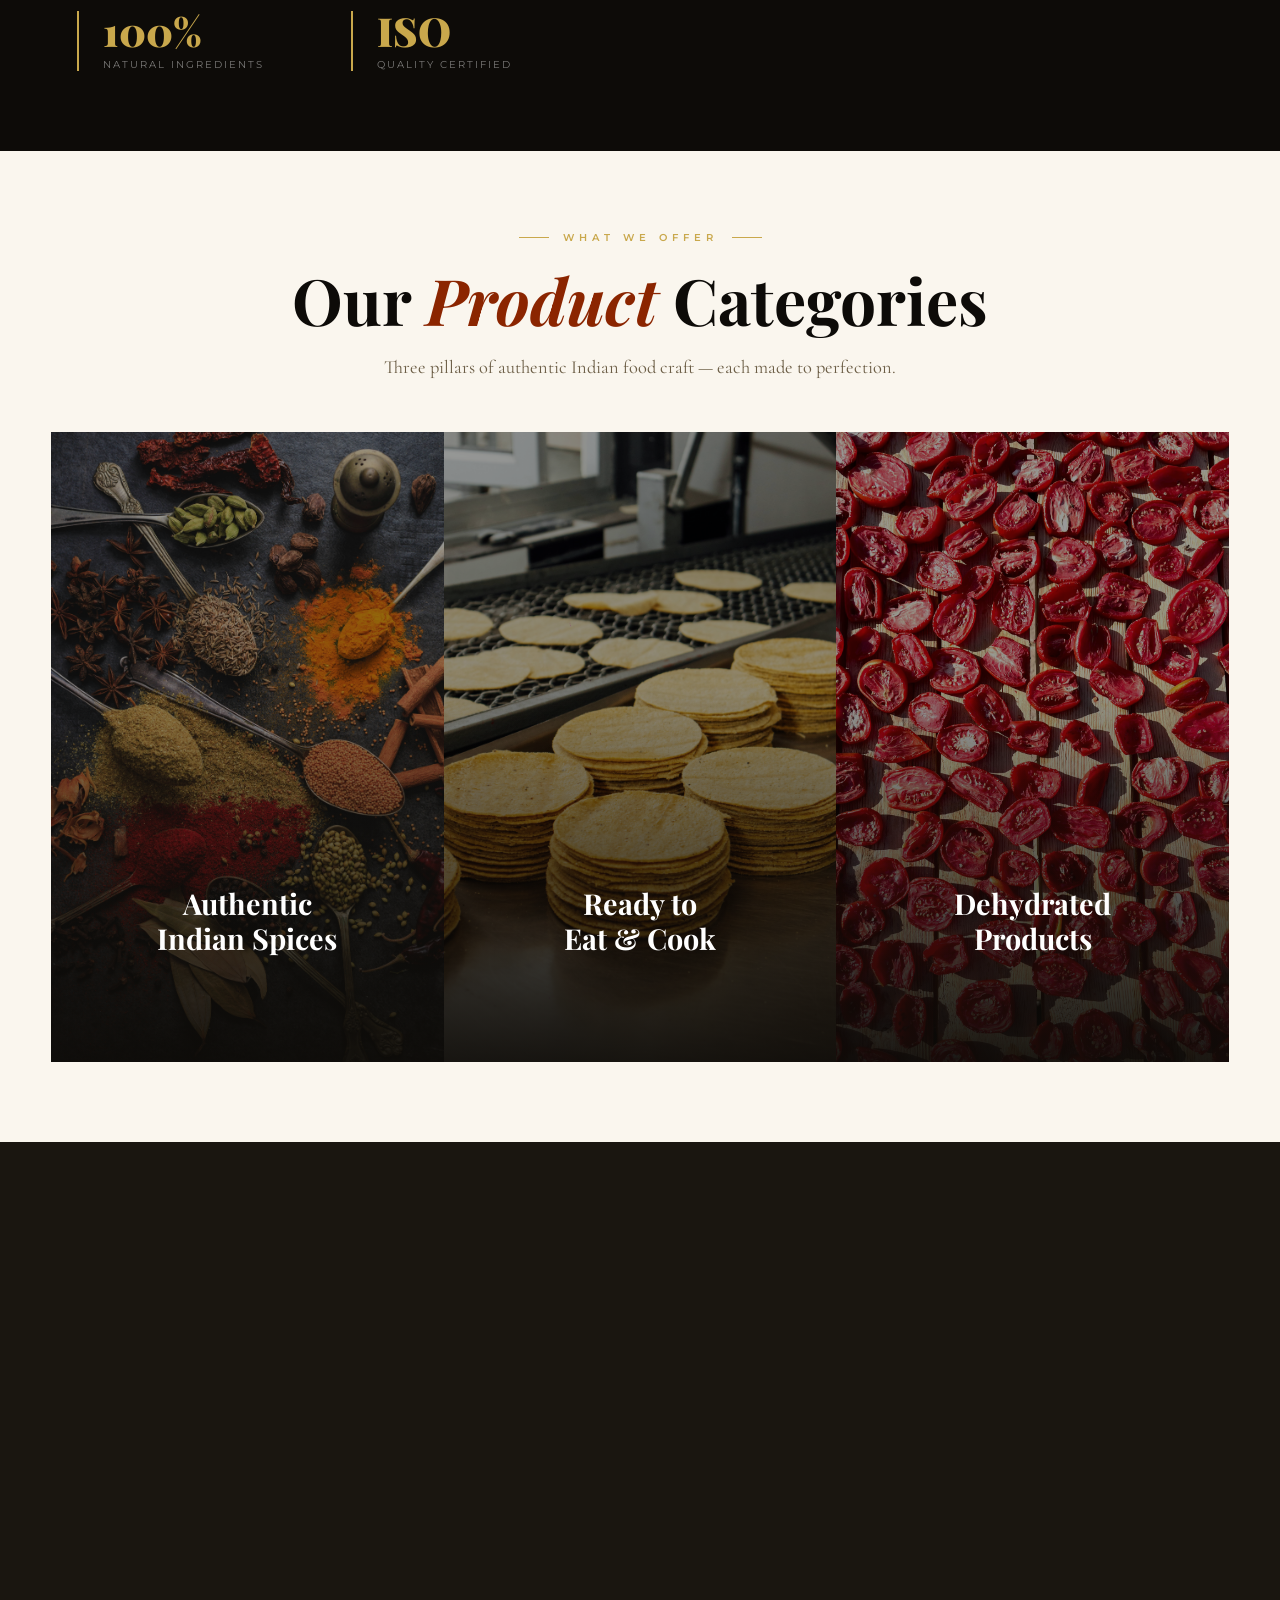
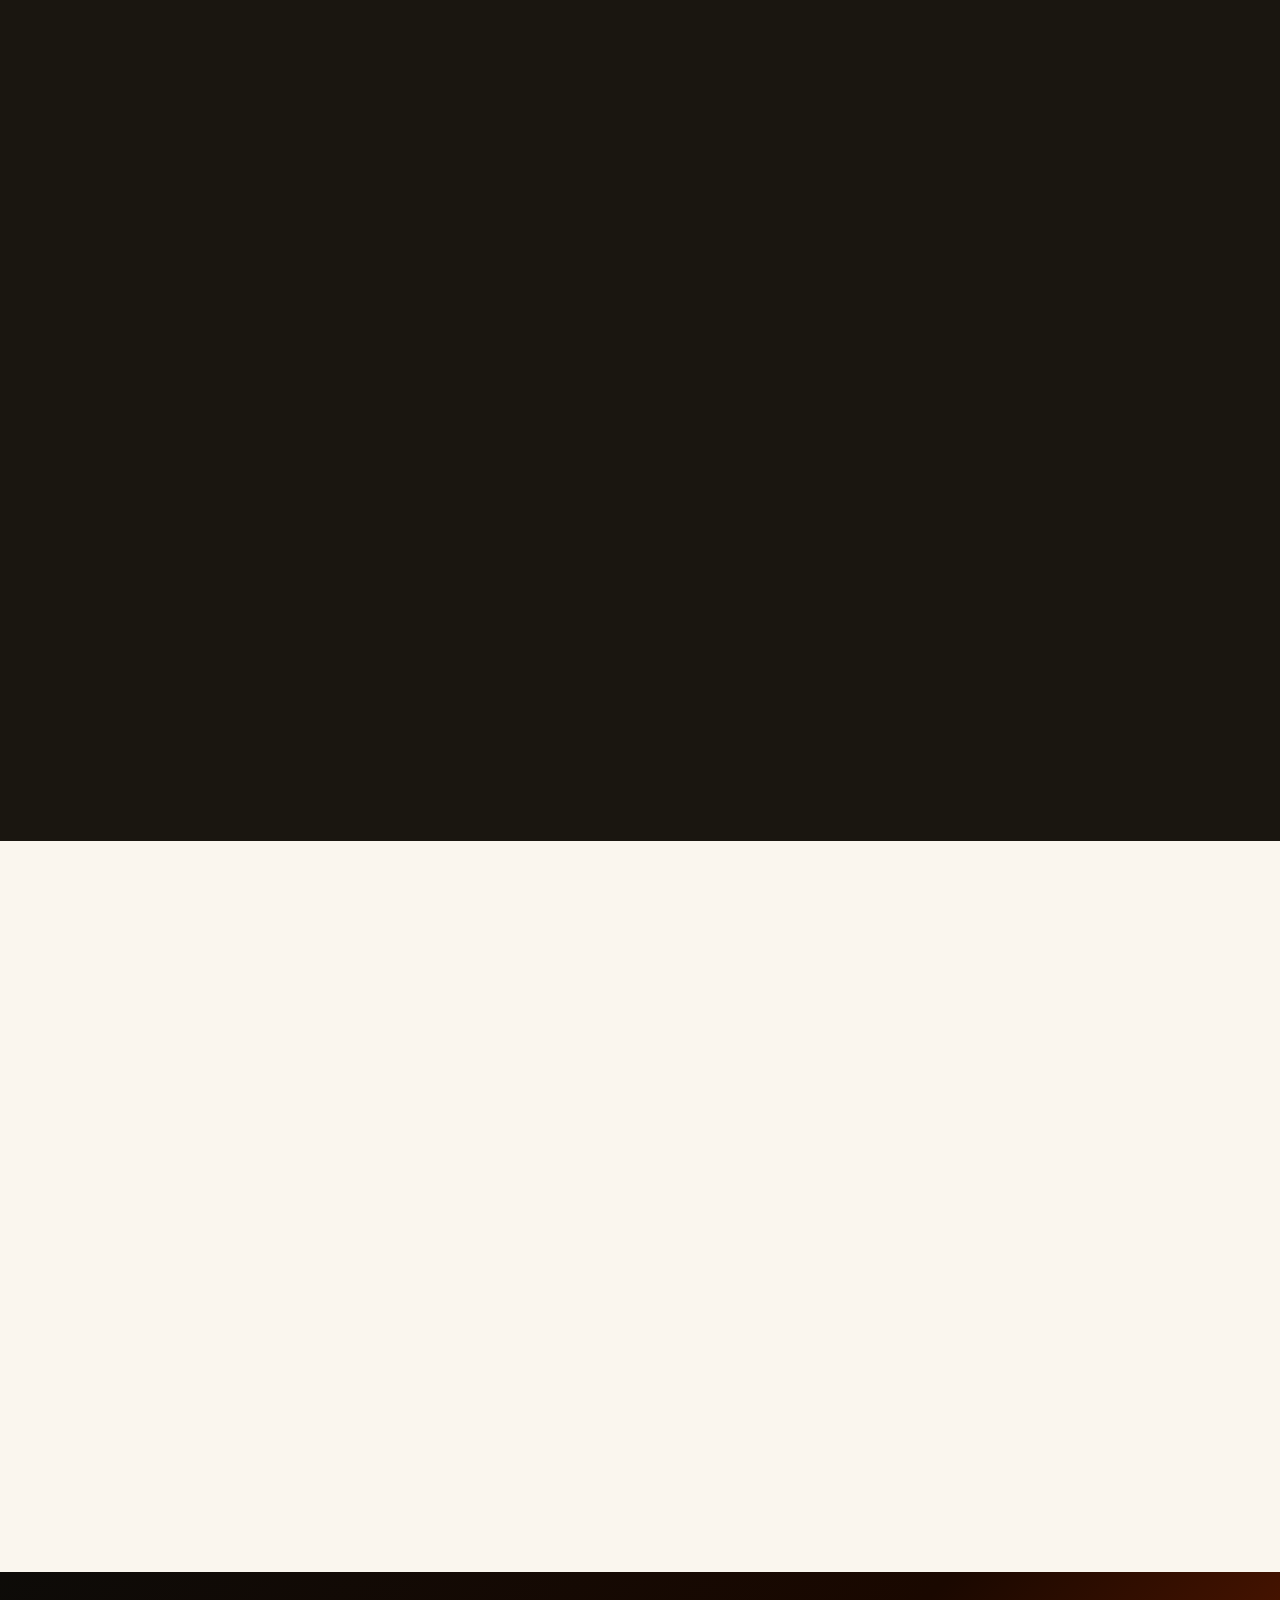
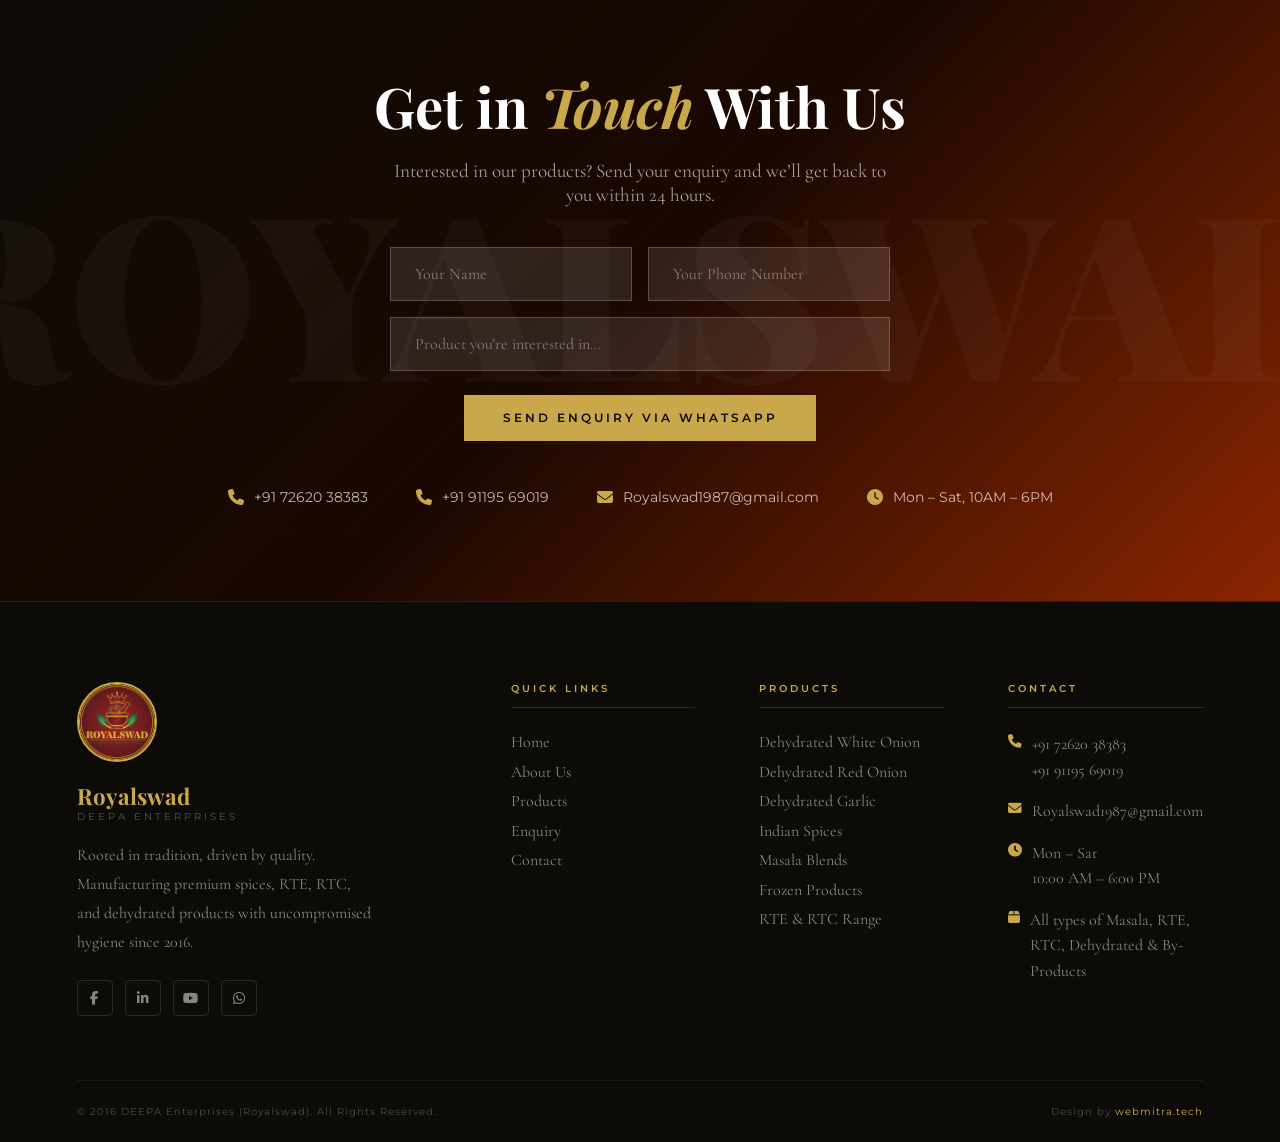
==== commit a12428f1: "feat: improve SEO analytics and mobile responsiveness Agent-Logs-Url: https://github.com/prasadshind" ====
--- a/dummy/index.html
+++ b/dummy/index.html
@@ -3,6 +3,12 @@
 <head>
   <meta charset="UTF-8">
   <meta name="viewport" content="width=device-width, initial-scale=1.0">
+  <meta name="description" content="Royalswad by DEEPA Enterprises offers premium Indian spices, masala blends, dehydrated products, and ready-to-eat/ready-to-cook ranges.">
+  <meta property="og:type" content="website">
+  <meta property="og:title" content="Royalswad – DEEPA Enterprises | Premium Indian Spices">
+  <meta property="og:description" content="Discover authentic Indian spices, masala blends, and dehydrated products crafted with quality and hygiene since 2016.">
+  <meta property="og:image" content="https://royalswad.co.in/images/logo.jpeg">
+  <meta property="og:url" content="https://royalswad.co.in/">
 
   <title>Royalswad – DEEPA Enterprises | Premium Indian Spices</title>
 
@@ -14,6 +20,13 @@
 
   <!-- Main Stylesheet -->
   <link rel="stylesheet" href="style.css">
+  <script async src="https://www.googletagmanager.com/gtag/js?id=G-XXXXXXXXXX"></script>
+  <script>
+    window.dataLayer = window.dataLayer || [];
+    function gtag() { dataLayer.push(arguments); }
+    gtag('js', new Date());
+    gtag('config', 'G-XXXXXXXXXX');
+  </script>
 </head>
 <body>
 
@@ -29,7 +42,7 @@
   <!-- ===== NAVIGATION ===== -->
   <nav id="navbar">
     <div class="nav-logo">
-      <img src="images/logo.jpeg" alt="Royalswad Logo">
+      <img src="images/logo.jpeg" alt="Royalswad DEEPA Enterprises logo">
       <div class="nav-brand">
         <span>Royalswad</span>
         <span>DEEPA Enterprises</span>
@@ -153,7 +166,7 @@
     </div>
 
     <div class="about-image reveal">
-      <img src="images/image5.jpg" alt="Royalswad products">
+      <img src="images/image5.jpg" alt="Premium Royalswad spices and masala products display">
       <div class="about-image-tag" data-i18n="about.quote">"Authentic taste with uncompromised quality."</div>
     </div>
   </section>
@@ -357,7 +370,7 @@
 
       <!-- Brand column -->
       <div class="footer-brand">
-        <img src="images/logo.jpeg" alt="Royalswad">
+        <img src="images/logo.jpeg" alt="Royalswad brand logo">
         <div class="footer-brand-name">Royalswad</div>
         <div class="footer-brand-sub">DEEPA Enterprises</div>
         <p data-i18n="footer.brand.desc">Rooted in tradition, driven by quality. Manufacturing premium spices, RTE, RTC,
--- a/dummy/style.css
+++ b/dummy/style.css
@@ -656,6 +656,8 @@
   .hamburger { display: flex; }
 }
 @media (max-width: 600px) {
+  nav { padding: 0 5vw; }
+  .mobile-menu { padding: 1.4rem 1.2rem; gap: 1rem; }
   .products-grid { grid-template-columns: 1fr; }
   .why-grid { grid-template-columns: 1fr 1fr; }
   .footer-grid { grid-template-columns: 1fr; }
@@ -671,8 +673,9 @@
   #about { padding: 3rem 4vw; }
   .about-stats { grid-template-columns: 1fr 1fr; }
   .why-card { padding: 1.5rem 1rem; }
-  .nav-logo img { width: 48px; height: 48px; }
-  .nav-brand span:first-child { font-size: 1.1rem; }
+  .nav-logo img { width: 58px; height: 58px; }
+  .nav-brand span:first-child { font-size: 1.3rem; }
+  .nav-brand span:last-child { font-size: 0.62rem; letter-spacing: 3px; }
   #enquiry { padding: 4rem 4vw; }
   #enquiry::before { font-size: 28vw; }
   .enquiry-contact { gap: 1.5rem; flex-direction: column; align-items: center; }
